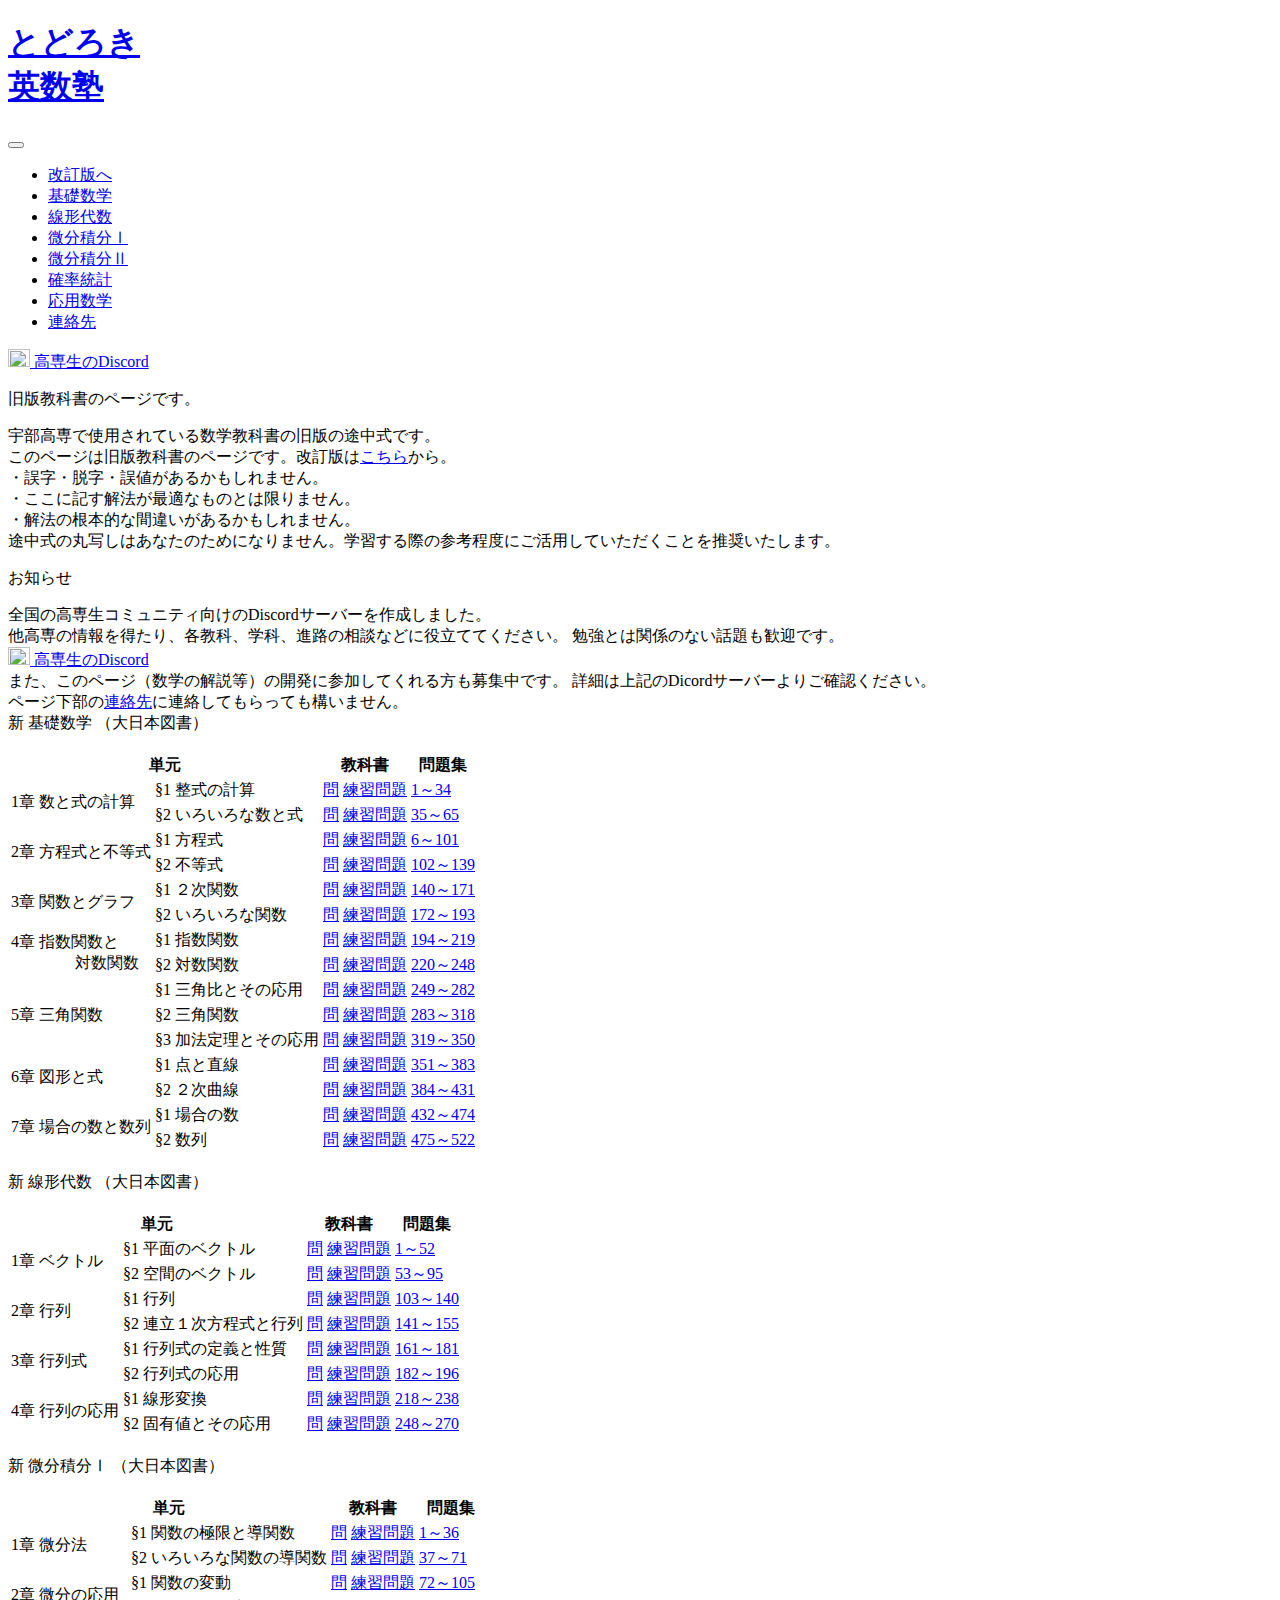
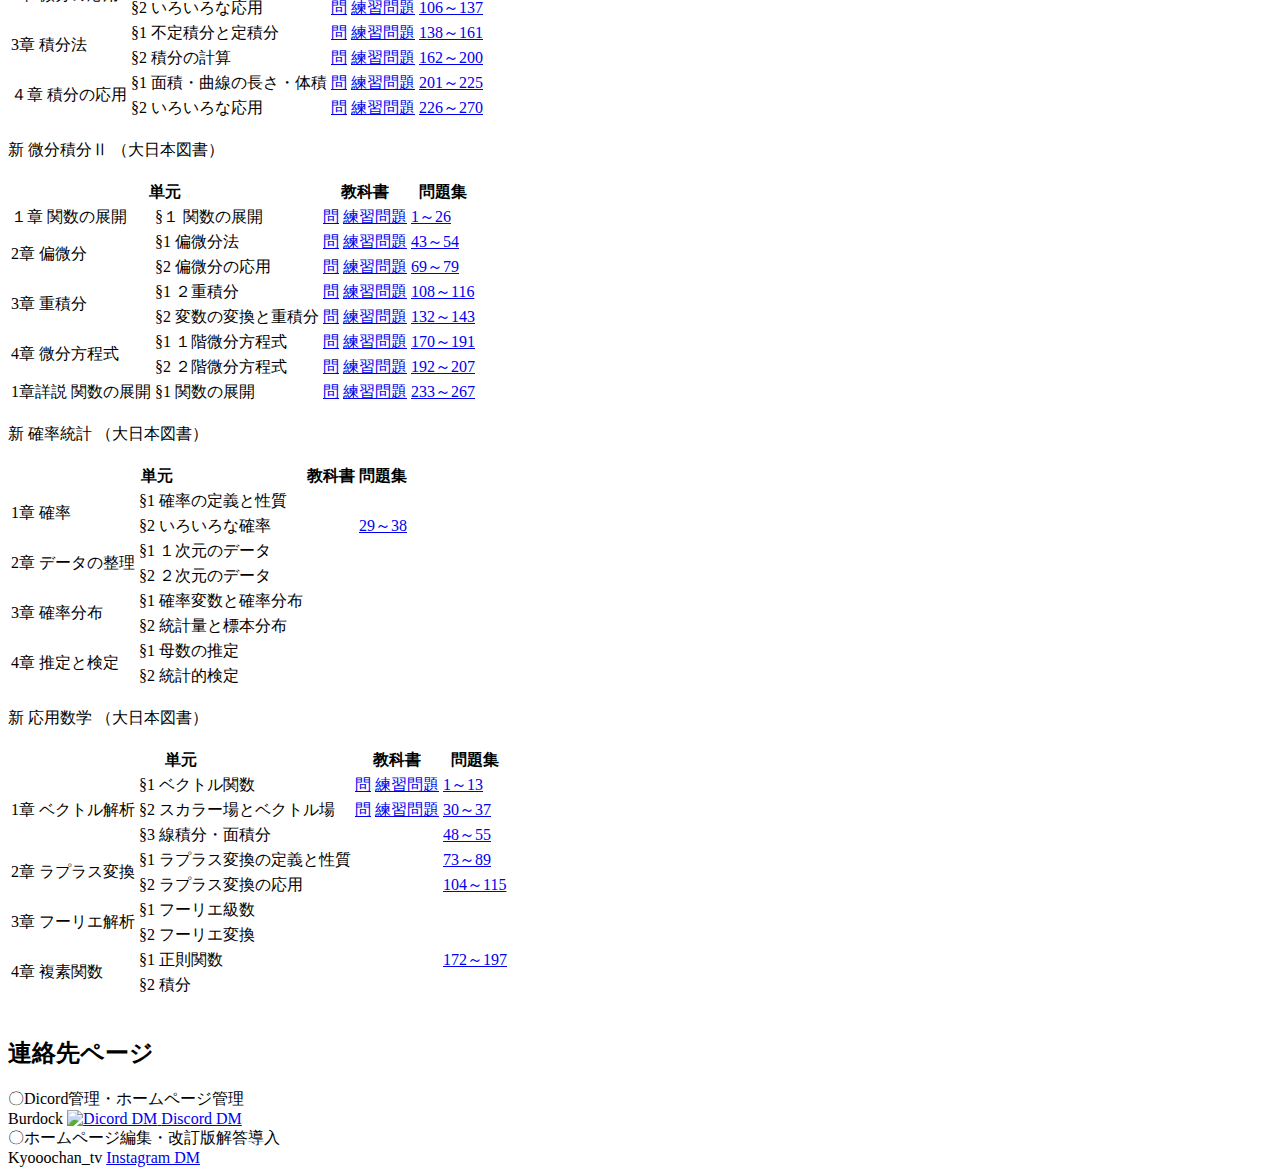
==== index_old.html @ f6ffa743 "firstcommit" ====
<!DOCTYPE html>
<html lang="ja">
<head>
    <meta charset="UTF-8">
    <meta name="viewport" content="width=device-width, initial-scale=1.0">
    <title>とろどき英数塾｜旧版ページ</title>
    <link rel="stylesheet" href="./css/sanitize.css">
    <link rel="stylesheet" href="./css/style.css">
    <link rel="stylesheet" href="./css/style2.css">
</head>
<body id="top" class="u-fixed-bg">
    <div id="wrapper">
        <header class="p-header">
            <div class="l-inner p-header__inner">
                <div class="p-header__logo">
                    <a href="./index_old.html">
                        <h1 class="p-header__ttl">とどろき<br class="display-none">英数塾</h1>
                    </a>
                </div>
                <div class="p-header__menu-wrapper">
                    <button type="button" id="js-hamburger" class="p-header__hamburger c-hamburger" aria-label="メニューを開閉する" aria-controls="global-nav" aria-expanded="false">
                        <span class="c-hamburger__line"></span>
                    </button>
                    <nav id="global-nav" class="p-header__menu">
                        <ul class="p-header__menu-list">
                            <li class="p-header__menu-item u-bold"><a href="./index.html" lang="ja">改訂版へ</a></li>
                            <li class="p-header__menu-item"><a href="#basic" lang="ja">基礎数学</a></li>
                            <li class="p-header__menu-item"><a href="#linear" lang="ja">線形代数</a></li>
                            <li class="p-header__menu-item"><a href="#integ1" lang="ja">微分積分Ⅰ</a></li>
                            <li class="p-header__menu-item"><a href="#integ2" lang="ja">微分積分Ⅱ</a></li>
                            <li class="p-header__menu-item"><a href="#probab" lang="ja">確率統計</a></li>
                            <li class="p-header__menu-item"><a href="#applied" lang="ja">応用数学</a></li>
                            <li class="p-header__menu-item u-bold"><a href="#contact">連絡先</a></li>
                        </ul>
                    </nav>
                </div>
                <div class="p-header__sns">
                    <a href="https://discord.com/invite/dCeU9BKnT7" target="_blank" rel="noopener noreferrer">
                        <img class="discord-icon" src="./img/discord.png" alt="" width="22" height="18">
                        <span class="p-header__twitter">高専生のDiscord</span>
                    </a>
                </div>
            </div>
        </header>
        <main class="l-top-main">
            <div class="header-white"></div>  
            <div class="intro-container">
                <div class="intro">
                    <p class="u-bold u-center">旧版教科書のページです。</p>
                    宇部高専で使用されている数学教科書の旧版の途中式です。<br>
                    <span class="u-bold u-red">このページは旧版教科書のページです。</span>改訂版は<a href="./index.html">こちら</a>から。<br>
                    ・誤字・脱字・誤値があるかもしれません。<br>
                    ・ここに記す解法が最適なものとは限りません。<br>
                    ・解法の根本的な間違いがあるかもしれません。<br>
                    <span class="u-red">途中式の丸写しはあなたのためになりません。学習する際の参考程度にご活用していただくことを推奨いたします。</span><br>
                    <p class="u-bold u-center">お知らせ</p>
                    全国の高専生コミュニティ向けのDiscordサーバーを作成しました。<br>
                    他高専の情報を得たり、各教科、学科、進路の相談などに役立ててください。
                    勉強とは関係のない話題も歓迎です。
                    <div class="discord-information">
                        <a href="https://discord.com/invite/dCeU9BKnT7" target="_blank" rel="noopener noreferrer">
                            <img class="discord-icon" src="./img/discord.png"  width="22" height="18">
                            <span class="discord">高専生のDiscord</span>
                        </a>
                    </div>
                    また、このページ（数学の解説等）の開発に参加してくれる方も募集中です。
                    詳細は上記のDicordサーバーよりご確認ください。<br>
                    ページ下部の<a href="#contact">連絡先</a>に連絡してもらっても構いません。
                </div>
            </div>
  
          <!-- /*----------------- 基礎数学 -----------------*/ -->
            <section class="l-section" id="basic">
                <div class="content">
                    <div class="title">
                        新 基礎数学 （大日本図書）
                    </div>
                    <br>
                        <div class="table-container">
                            <table>
                                <tr>
                                    <th class="cols" colspan="2">単元</th>
                                    <th class="cols" colspan="2">教科書</th>
                                    <th class="cols" colspan="1">問題集</th>
                                </tr>
                                <tr>
                                    <td class="chapter" rowspan="2">1章 数と式の計算</td>
                                    <td class="section">§1 整式の計算</td>
                                    <td class="link question"><a href="./old_math_pdf_file/basic_mathematics/Chapter1/第1章§1整式の計算＿問.pdf" target="_blank">問</a></td>
                                    <td class="link practice"><a href="./old_math_pdf_file/basic_mathematics/Chapter1/第1章§1整式の計算＿練習問題.pdf" target="_blank">練習問題</a></td>
                                    <td class="link workbook"><a href="./old_math_pdf_file/basic_mathematics/Chapter1/第1章§1整式の計算＿1～34.pdf" target="_blank">1～34</a></td>
                                </tr>
                                <tr>
                                    <td>§2  いろいろな数と式</td>
                                    <td class="link"><a href="./old_math_pdf_file/basic_mathematics/Chapter1/第1章§2いろいろな数と式＿問.pdf" target="_blank">問</a></td>
                                    <td class="link"><a href="./old_math_pdf_file/basic_mathematics/Chapter1/第1章§2いろいろな数と式＿練習問題.pdf" target="_blank">練習問題</a></td>
                                    <td class="link"><a href="./old_math_pdf_file/basic_mathematics/Chapter1/第1章§2いろいろな数と式＿35～65.pdf" target="_blank">35～65</a></td>
                                </tr>
                                <tr>
                                    <td rowspan="2">2章  方程式と不等式</td>
                                    <td>§1  方程式</td>
                                    <td class="link"><a href="./old_math_pdf_file/basic_mathematics/Chapter2/第2章§1方程式＿問.pdf" target="_blank">問</a></td>
                                    <td class="link"><a href="./old_math_pdf_file/basic_mathematics/Chapter2/第2章§1方程式＿練習問題.pdf" target="_blank">練習問題</a></td>
                                    <td class="link"><a href="./old_math_pdf_file/basic_mathematics/Chapter2/第2章§1方程式＿66～101.pdf" target="_blank">6～101</a></td>
                                </tr>
                                <tr>
                                    <td>§2  不等式</td>
                                    <td class="link"><a href="./old_math_pdf_file/basic_mathematics/Chapter2/第2章§2不等式＿問.pdf" target="_blank">問</a></td>
                                    <td class="link"><a href="./old_math_pdf_file/basic_mathematics/Chapter2/第2章§2不等式＿練習問題.pdf" target="_blank">練習問題</a></td>
                                    <td class="link"><a href="./old_math_pdf_file/basic_mathematics/Chapter2/第2章§2不等式＿102～139.pdf" target="_blank">102～139</a></td>
                                </tr>
                                <tr>
                                    <td rowspan="2">3章  関数とグラフ</td>
                                    <td>§1  ２次関数</td>
                                    <td class="link"><a href="./old_math_pdf_file/basic_mathematics/Chapter3/第3章§1 2次関数＿問.pdf" target="_blank">問</a></td>
                                    <td class="link"><a href="./old_math_pdf_file/basic_mathematics/Chapter3/第3章§1 2次関数＿練習問題.pdf" target="_blank">練習問題</a></td>
                                    <td class="link"><a href="./old_math_pdf_file/basic_mathematics/Chapter3/第3章§1 2次関数＿140～171.pdf" target="_blank">140～171</a></td>
                                </tr>
                                <tr>
                                    <td>§2  いろいろな関数</td>
                                    <td class="link"><a href="./old_math_pdf_file/basic_mathematics/Chapter3/第3章§2いろいろな関数＿問.pdf" target="_blank">問</a></td>
                                    <td class="link"><a href="./old_math_pdf_file/basic_mathematics/Chapter3/第3章§2いろいろな関数＿練習問題.pdf" target="_blank">練習問題</a></td>
                                    <td class="link"><a href="./old_math_pdf_file/basic_mathematics/Chapter3/第3章§2いろいろな関数＿172～193.pdf" target="_blank">172～193</a></td>
                                </tr>
                                <tr>
                                    <td rowspan="2">4章  指数関数と<br class="display-none"><span class="display-none">　　　　</span>対数関数</td>
                                    <td>§1  指数関数</td>
                                    <td class="link"><a href="./old_math_pdf_file/basic_mathematics/Chapter4/第4章§1指数関数＿問.pdf" target="_blank">問</a></td>
                                    <td class="link"><a href="./old_math_pdf_file/basic_mathematics/Chapter4/第4章§1指数関数＿練習問題.pdf" target="_blank">練習問題</a></td>
                                    <td class="link"><a href="./old_math_pdf_file/basic_mathematics/Chapter4/第4章§1指数関数＿194～219.pdf" target="_blank">194～219</a></td>
                                </tr>
                                <tr>
                                    <td>§2  対数関数</td>
                                    <td class="link"><a href="./old_math_pdf_file/basic_mathematics/Chapter4/第4章§2対数関数＿問.pdf" target="_blank">問</a></td>
                                    <td class="link"><a href="./old_math_pdf_file/basic_mathematics/Chapter4/第4章§2対数関数＿練習問題.pdf" target="_blank">練習問題</a></td>
                                    <td class="link"><a href="./old_math_pdf_file/basic_mathematics/Chapter4/第4章§2対数関数＿220～248.pdf" target="_blank">220～248</a></td>
                                </tr>
                                <tr>
                                    <td rowspan="3">5章  三角関数</td>
                                    <td>§1  三角比とその応用</td>
                                    <td class="link"><a href="./old_math_pdf_file/basic_mathematics/Chapter5/第5章§1三角比とその応用＿問.pdf" target="_blank">問</a></td>
                                    <td class="link"><a href="./old_math_pdf_file/basic_mathematics/Chapter5/第5章§1三角比とその応用＿練習問題.pdf" target="_blank">練習問題</a></td>
                                    <td class="link"><a href="./old_math_pdf_file/basic_mathematics/Chapter5/第5章§1三角比とその応用＿249～282.pdf" target="_blank">249～282</a></td>
                                </tr>
                                <tr>
                                    <td>§2  三角関数</td>
                                    <td class="link"><a href="./old_math_pdf_file/basic_mathematics/Chapter5/第5章§2三角関数＿問.pdf" target="_blank">問</a></td>
                                    <td class="link"><a href="./old_math_pdf_file/basic_mathematics/Chapter5/第5章§2三角関数＿練習問題.pdf" target="_blank">練習問題</a></td>
                                    <td class="link"><a href="./old_math_pdf_file/basic_mathematics/Chapter5/第5章§2三角関数＿283～318.pdf" target="_blank">283～318</a></td>
                                </tr>
                                <tr>
                                    <td>§3  加法定理とその応用</td>
                                    <td class="link"><a href="./old_math_pdf_file/basic_mathematics/Chapter5/第5章§3加法定理とその応用＿問.pdf" target="_blank">問</a></td>
                                    <td class="link"><a href="./old_math_pdf_file/basic_mathematics/Chapter5/第5章§3加法定理とその応用＿練習問題.pdf" target="_blank">練習問題</a></td>
                                    <td class="link"><a href="./old_math_pdf_file/basic_mathematics/Chapter5/第5章§3加法定理とその応用＿319～350.pdf" target="_blank">319～350</a></td>
                                </tr>
                                <tr>
                                    <td rowspan="2">6章  図形と式</td>
                                    <td>§1  点と直線</td>
                                    <td class="link"><a href="./old_math_pdf_file/basic_mathematics/Chapter6/第6章§1点と直線＿問.pdf" target="_blank">問</a></td>
                                    <td class="link"><a href="./old_math_pdf_file/basic_mathematics/Chapter6/第6章§1点と直線＿練習問題.pdf" target="_blank">練習問題</a></td>
                                    <td class="link"><a href="./old_math_pdf_file/basic_mathematics/Chapter6/第6章§1点と直線＿351～383.pdf" target="_blank">351～383</a></td>
                                </tr>
                                <tr>
                                    <td>§2  ２次曲線</td>
                                    <td class="link"><a href="./old_math_pdf_file/basic_mathematics/Chapter6/第6章§2 2次曲線＿問.pdf" target="_blank">問</a></td>
                                    <td class="link"><a href="./old_math_pdf_file/basic_mathematics/Chapter6/第6章§2 2次曲線＿練習問題.pdf" target="_blank">練習問題</a></td>
                                    <td class="link"><a href="./old_math_pdf_file/basic_mathematics/Chapter6/第6章§2 2次曲線＿384～431.pdf" target="_blank">384～431</a></td>
                                </tr>
                                <tr>
                                    <td rowspan="2">7章  場合の数と数列</td>
                                    <td>§1  場合の数</td>
                                    <td class="link"><a href="./old_math_pdf_file/basic_mathematics/Chapter7/第7章§1場合の数＿問.pdf" target="_blank">問</a></td>
                                    <td class="link"><a href="./old_math_pdf_file/basic_mathematics/Chapter7/第7章§1場合の数＿練習問題.pdf" target="_blank">練習問題</a></td>
                                    <td class="link"><a href="./old_math_pdf_file/basic_mathematics/Chapter7/第7章§1場合の数＿432～474.pdf" target="_blank">432～474</a></td>
                                </tr>
                                <tr>
                                    <td>§2  数列</td>
                                    <td class="link"><a href="./old_math_pdf_file/basic_mathematics/Chapter7/第7章§2数列＿問.pdf" target="_blank">問</a></td>
                                    <td class="link"><a href="./old_math_pdf_file/basic_mathematics/Chapter7/第7章§2数列＿練習問題.pdf" target="_blank">練習問題</a></td>
                                    <td class="link"><a href="./old_math_pdf_file/basic_mathematics/Chapter7/第7章§2数列＿475～522.pdf" target="_blank">475～522</a></td>
                                </tr>
                            </table>
                        </div>
                    <br>
                </div>
            </section>
  
            <!-- /*----------------- 線形代数 -----------------*/ -->
            <section class="l-section" id="linear">
                <div class="content">
                    <div class="title">
                        新 線形代数 （大日本図書）
                    </div>
                    <br>
                        <div class="table-container">
                            <table>
                                <tr>
                                    <th class="cols" colspan="2">単元</th>
                                    <th class="cols" colspan="2">教科書</th>
                                    <th class="cols" colspan="1">問題集</th>
                                </tr>
                                <tr>
                                    <td class="chapter" rowspan="2">1章  ベクトル</td>
                                    <td class="section">§1  平面のベクトル</td>
                                    <td class="link question"><a href="./old_math_pdf_file/linear_algebra/Chapter1/第1章§1平面のベクトル＿問.pdf" target="_blank">問</a></td>
                                    <td class="link practice"><a href="./old_math_pdf_file/linear_algebra/Chapter1/第1章§1平面のベクトル＿練習問題.pdf" target="_blank">練習問題</a></td>
                                    <td class="link workbook"><a href="./old_math_pdf_file/linear_algebra/Chapter1/第1章§1平面のベクトル＿1～52.pdf" target="_blank">1～52</a></td>
                                </tr>
                                <tr>
                                    <td>§2  空間のベクトル</td>
                                    <td class="link"><a href="./old_math_pdf_file/linear_algebra/Chapter1/第1章§2空間のベクトル＿問.pdf" target="_blank">問</a></td>
                                    <td class="link"><a href="./old_math_pdf_file/linear_algebra/Chapter1/第1章§2空間のベクトル＿練習問題.pdf" target="_blank">練習問題</a></td>
                                    <td class="link"><a href="./old_math_pdf_file/linear_algebra/Chapter1/第1章§2空間のベクトル＿53～95.pdf" target="_blank">53～95</a></td>
                                </tr>
                                <tr>
                                    <td rowspan="2">2章  行列</td>
                                    <td>§1  行列</td>
                                    <td class="link"><a href="./old_math_pdf_file/linear_algebra/Chapter2/第2章§1行列＿問.pdf" target="_blank">問</a></td>
                                    <td class="link"><a href="./old_math_pdf_file/linear_algebra/Chapter2/第2章§1行列＿練習問題.pdf" target="_blank">練習問題</a></td>
                                    <td class="link"><a href="./old_math_pdf_file/linear_algebra/Chapter2/第2章§1行列＿103～140.pdf" target="_blank">103～140</a></td>
                                </tr>
                                <tr>
                                    <td>§2  連立１次方程式と行列</td>
                                    <td class="link"><a href="./old_math_pdf_file/linear_algebra/Chapter2/第2章§2連立1次方程式と行列＿問.pdf" target="_blank">問</a></td>
                                    <td class="link"><a href="./old_math_pdf_file/linear_algebra/Chapter2/第2章§2連立1次方程式と行列＿練習問題.pdf" target="_blank">練習問題</a></td>
                                    <td class="link"><a href="./old_math_pdf_file/linear_algebra/Chapter2/第2章§2連立1次方程式と行列＿141～155.pdf" target="_blank">141～155</a></td>
                                </tr>
                                <tr>
                                    <td rowspan="2">3章  行列式</td>
                                    <td>§1  行列式の定義と性質</td>
                                    <td class="link"><a href="./old_math_pdf_file/linear_algebra/Chapter3/第3章§1行列式の定義と性質＿問.pdf" target="_blank">問</a></td>
                                    <td class="link"><a href="./old_math_pdf_file/linear_algebra/Chapter3/第3章§1行列式の定義と性質＿練習問題.pdf" target="_blank">練習問題</a></td>
                                    <td class="link"><a href="./old_math_pdf_file/linear_algebra/Chapter3/第3章§1行列式の定義と性質＿161～181.pdf" target="_blank">161～181</a></td>
                                </tr>
                                <tr>
                                    <td>§2  行列式の応用</td>
                                    <td class="link"><a href="./old_math_pdf_file/linear_algebra/Chapter3/第3章§2行列式の応用＿問.pdf" target="_blank">問</a></td>
                                    <td class="link"><a href="./old_math_pdf_file/linear_algebra/Chapter3/第3章§2行列式の応用＿練習問題.pdf" target="_blank">練習問題</a></td>
                                    <td class="link"><a href="./old_math_pdf_file/linear_algebra/Chapter3/第3章§2行列式の応用＿182～196.pdf" target="_blank">182～196</a></td>
                                </tr>
                                <tr>
                                    <td rowspan="2">4章  行列の応用</td>
                                    <td>§1  線形変換</td>
                                    <td class="link"><a href="./old_math_pdf_file/linear_algebra/Chapter4/第4章§1線形変換＿問.pdf" target="_blank">問</a></td>
                                    <td class="link"><a href="./old_math_pdf_file/linear_algebra/Chapter4/第4章§1線形変換＿練習問題.pdf" target="_blank">練習問題</a></td>
                                    <td class="link"><a href="./old_math_pdf_file/linear_algebra/Chapter4/第4章§1線形変換＿218～238.pdf" target="_blank">218～238</a></td>
                                </tr>
                                <tr>
                                    <td>§2  固有値とその応用</td>
                                    <td class="link"><a href="./old_math_pdf_file/linear_algebra/Chapter4/第4章§2固有値とその応用＿問.pdf" target="_blank">問</a></td>
                                    <td class="link"><a href="./old_math_pdf_file/linear_algebra/Chapter4/第4章§2固有値とその応用＿練習問題.pdf" target="_blank">練習問題</a></td>
                                    <td class="link"><a href="./old_math_pdf_file/linear_algebra/Chapter4/第4章§2固有値とその応用＿248～270.pdf" target="_blank">248～270</a></td>
                                </tr>
                            </table>
                        </div>
                    <br>
                </div>
            </section>
    
            <!-- /*----------------- 微分積分１ -----------------*/ -->
            <section class="l-section" id="integ1">
                <div class="content">
                    <div class="title">
                        新 微分積分Ⅰ （大日本図書）
                    </div>
                    <br>
                        <div class="table-container">
                            <table>
                                <tr>
                                    <th class="cols" colspan="2">単元</th>
                                    <th class="cols" colspan="2">教科書</th>
                                    <th class="cols" colspan="1">問題集</th>
                                </tr>
                                <tr>
                                    <td class="chapter" rowspan="2">1章  微分法</td>
                                    <td class="section">§1  関数の極限と導関数</td>
                                    <td class="link question"><a href="./old_math_pdf_file/diff_and_inte1/Chapter1/第1章§1関数の極限と導関数＿問.pdf" target="_blank">問</a></td>
                                    <td class="link practice"><a href="./old_math_pdf_file/diff_and_inte1/Chapter1/第1章§1関数の極限と導関数＿練習問題.pdf" target="_blank">練習問題</a></td>
                                    <td class="link workbook"><a href="./old_math_pdf_file/diff_and_inte1/Chapter1/第1章§1関数の極限と導関数＿1～36.pdf" target="_blank">1～36</a></td>
                                </tr>
                                <tr>
                                    <td>§2  いろいろな関数の導関数</td>
                                    <td class="link"><a href="./old_math_pdf_file/diff_and_inte1/Chapter1/第1章§2いろいろな関数の導関数＿問.pdf" target="_blank">問</a></td>
                                    <td class="link"><a href="./old_math_pdf_file/diff_and_inte1/Chapter1/第1章§2いろいろな関数の導関数＿練習問題.pdf" target="_blank">練習問題</a></td>
                                    <td class="link"><a href="./old_math_pdf_file/diff_and_inte1/Chapter1/第1章§2いろいろな関数の導関数＿37～71.pdf" target="_blank">37～71</a></td>
                                </tr>
                                <tr>
                                    <td rowspan="2">2章  微分の応用</td>
                                    <td>§1  関数の変動</td>
                                    <td class="link"><a href="./old_math_pdf_file/diff_and_inte1/Chapter2/第2章§1関数の変動＿問.pdf" target="_blank">問</a></td>
                                    <td class="link"><a href="./old_math_pdf_file/diff_and_inte1/Chapter2/第2章§1関数の変動＿練習問題.pdf" target="_blank">練習問題</a></td>
                                    <td class="link"><a href="./old_math_pdf_file/diff_and_inte1/Chapter2/第2章§1関数の変動＿72～105.pdf" target="_blank">72～105</a></td>
                                </tr>
                                <tr>
                                    <td>§2  いろいろな応用</td>
                                    <td class="link"><a href="./old_math_pdf_file/diff_and_inte1/Chapter2/第2章§2いろいろな応用＿問.pdf" target="_blank">問</a></td>
                                    <td class="link"><a href="./old_math_pdf_file/diff_and_inte1/Chapter2/第2章§2いろいろな応用＿練習問題.pdf" target="_blank">練習問題</a></td>
                                    <td class="link"><a href="./old_math_pdf_file/diff_and_inte1/Chapter2/第2章§2いろいろな応用＿106～137.pdf" target="_blank">106～137</a></td>
                                </tr>
                                <tr>
                                    <td rowspan="2">3章  積分法</td>
                                    <td>§1  不定積分と定積分</td>
                                    <td class="link"><a href="./old_math_pdf_file/diff_and_inte1/Chapter3/第3章§1不定積分と定積分＿問.pdf" target="_blank">問</a></td>
                                    <td class="link"><a href="./old_math_pdf_file/diff_and_inte1/Chapter3/第3章§1不定積分と定積分＿練習問題.pdf" target="_blank">練習問題</a></td>
                                    <td class="link"><a href="./old_math_pdf_file/diff_and_inte1/Chapter3/第3章§1不定積分と定積分＿138～161.pdf" target="_blank">138～161</a></td>
                                </tr>
                                <tr>
                                    <td>§2  積分の計算</td>
                                    <td class="link"><a href="./old_math_pdf_file/diff_and_inte1/Chapter3/第3章§2積分の計算＿問.pdf" target="_blank">問</a></td>
                                    <td class="link"><a href="./old_math_pdf_file/diff_and_inte1/Chapter3/第3章§2積分の計算＿練習問題.pdf" target="_blank">練習問題</a></td>
                                    <td class="link"><a href="./old_math_pdf_file/diff_and_inte1/Chapter3/第3章§2積分の計算＿162～200.pdf" target="_blank">162～200</a></td>
                                </tr>
                                <tr>
                                    <td rowspan="2">４章  積分の応用</td>
                                    <td>§1  面積・曲線の長さ・体積</td>
                                    <td class="link"><a href="./old_math_pdf_file/diff_and_inte1/Chapter4/第4章§1面積・曲線の長さ・体積＿問.pdf" target="_blank">問</a></td>
                                    <td class="link"><a href="./old_math_pdf_file/diff_and_inte1/Chapter4/第4章§1面積・曲線の長さ・体積＿練習問題.pdf" target="_blank">練習問題</a></td>
                                    <td class="link"><a href="./old_math_pdf_file/diff_and_inte1/Chapter4/第4章§1面積・曲線の長さ・体積＿201～225.pdf" target="_blank">201～225</a></td>
                                </tr>
                                <tr>
                                    <td>§2  いろいろな応用</td>
                                    <td class="link"><a href="./old_math_pdf_file/diff_and_inte1/Chapter4/第4章§2いろいろな応用＿問.pdf" target="_blank">問</a></td>
                                    <td class="link"><a href="./old_math_pdf_file/diff_and_inte1/Chapter4/第4章§2いろいろな応用＿練習問題.pdf" target="_blank">練習問題</a></td>
                                    <td class="link"><a href="./old_math_pdf_file/diff_and_inte1/Chapter4/第4章§2いろいろな応用＿226～270.pdf" target="_blank">226～270</a></td>
                                </tr>
                            </table>
                        </div>
                    <br>
                </div>
            </section>
    
            <!-- /*----------------- 微分積分２ -----------------*/ -->
            <section class="l-section" id="integ2">
                <div class="content">
                    <div class="title">
                        新 微分積分Ⅱ （大日本図書）
                    </div>
                    <br>
                        <div class="table-container">
                            <table>
                                <tr>
                                    <th class="cols" colspan="2">単元</th>
                                    <th class="cols" colspan="2">教科書</th>
                                    <th class="cols" colspan="1">問題集</th>
                                </tr>
                                <tr>
                                    <td class="chapter" rowspan="1">１章  関数の展開</td>
                                    <td class="section">§１  関数の展開</td>
                                    <td class="link question"><a href="./old_math_pdf_file/diff_and_inte2/Chapter1/第1章§1関数の展開＿問.pdf" target="_blank">問</a></td>
                                    <td class="link practice"><a href="./old_math_pdf_file/diff_and_inte2/Chapter1/第1章§1関数の展開＿練習問題.pdf" target="_blank">練習問題</a></td>
                                    <td class="link workbook"><a href="./old_math_pdf_file/diff_and_inte2/Chapter1/第1章§1関数の展開＿1～26.pdf" target="_blank">1～26</a></td>
                                </tr>
                                <tr>
                                    <td rowspan="2">2章  偏微分</td>
                                    <td>§1  偏微分法</td>
                                    <td class="link"><a href="./old_math_pdf_file/diff_and_inte2/Chapter2/第2章§1偏微分法＿問.pdf" target="_blank">問</a></td>
                                    <td class="link"><a href="./old_math_pdf_file/diff_and_inte2/Chapter2/第2章§1偏微分法＿練習問題.pdf" target="_blank">練習問題</a></td>
                                    <td class="link"><a href="./old_math_pdf_file/diff_and_inte2/Chapter2/第2章§1偏微分法＿43～54.pdf" target="_blank">43～54</a></td>
                                </tr>
                                <tr>
                                    <td>§2  偏微分の応用</td>
                                    <td class="link"><a href="./old_math_pdf_file/diff_and_inte2/Chapter2/第2章§2偏微分の応用＿問.pdf" target="_blank">問</a></td>
                                    <td class="link"><a href="./old_math_pdf_file/diff_and_inte2/Chapter2/第2章§2偏微分の応用＿練習問題.pdf" target="_blank">練習問題</a></td>
                                    <td class="link"><a href="./old_math_pdf_file/diff_and_inte2/Chapter2/第2章§2偏微分の応用＿69～79.pdf" target="_blank">69～79</a></td>
                                </tr>
                                <tr>
                                    <td rowspan="2">3章  重積分</td>
                                    <td>§1  ２重積分</td>
                                    <td class="link"><a href="./old_math_pdf_file/diff_and_inte2/Chapter3/第3章§1 2重積分＿問.pdf" target="_blank">問</a></td>
                                    <td class="link"><a href="./old_math_pdf_file/diff_and_inte2/Chapter3/第3章§1 2重積分＿練習問題.pdf" target="_blank">練習問題</a></td>
                                    <td class="link"><a href="./old_math_pdf_file/diff_and_inte2/Chapter3/第3章§1 2重積分＿108～116.pdf" target="_blank">108～116</a></td>
                                </tr>
                                <tr>
                                    <td>§2  変数の変換と重積分</td>
                                    <td class="link"><a href="./old_math_pdf_file/diff_and_inte2/Chapter3/第3章§2変数の返還と重積分＿問.pdf" target="_blank">問</a></td>
                                    <td class="link"><a href="./old_math_pdf_file/diff_and_inte2/Chapter3/第3章§2変数の返還と重積分＿練習問題.pdf" target="_blank">練習問題</a></td>
                                    <td class="link"><a href="./old_math_pdf_file/diff_and_inte2/Chapter3/第3章§2変数の返還と重積分＿練習問題.pdf" target="_blank">132～143</a></td>
                                </tr>
                                <tr>
                                    <td rowspan="2">4章  微分方程式</td>
                                    <td>§1  １階微分方程式</td>
                                    <td class="link"><a href="./old_math_pdf_file/diff_and_inte2/Chapter4/第4章§1 1階微分方程式＿問.pdf" target="_blank">問</a></td>
                                    <td class="link"><a href="./old_math_pdf_file/diff_and_inte2/Chapter4/第4章§1 1階微分方程式＿練習問題.pdf" target="_blank">練習問題</a></td>
                                    <td class="link"><a href="./old_math_pdf_file/diff_and_inte2/Chapter4/第4章§1 1階微分方程式＿170～191.pdf" target="_blank">170～191</a></td>
                                </tr>
                                <tr>
                                    <td>§2  ２階微分方程式</td>
                                    <td class="link"><a href="./old_math_pdf_file/diff_and_inte2/Chapter4/第4章§2 2階微分方程式＿問.pdf" target="_blank">問</a></td>
                                    <td class="link"><a href="./old_math_pdf_file/diff_and_inte2/Chapter4/第4章§2 2階微分方程式＿練習問題.pdf" target="_blank">練習問題</a></td>
                                    <td class="link"><a href="./old_math_pdf_file/diff_and_inte2/Chapter4/第4章§2 2階微分方程式＿192～207.pdf" target="_blank">192～207</a></td>
                                </tr>
                                <tr>
                                    <td rowspan="1"><span class="font-down">1章詳説  関数の展開</span></td>
                                    <td>§1  関数の展開</td>
                                    <td class="link"><a href="./old_math_pdf_file/diff_and_inte2/Chapter5/第1章詳説§1関数の展開＿問.pdf" target="_blank">問</a></td>
                                    <td class="link"><a href="./old_math_pdf_file/diff_and_inte2/Chapter5/第1章詳説§1関数の展開＿練習問題.pdf" target="_blank">練習問題</a></td>
                                    <td class="link"><a href="./old_math_pdf_file/diff_and_inte2/Chapter5/第1章詳説§1関数の展開＿233～267.pdf" target="_blank">233～267</a></td>
                                </tr>
                            </table>
                        </div>
                    <br>
                </div>
            </section>
    
            <!-- /*----------------- 確率統計 -----------------*/ -->
            <section class="l-section" id="probab">
                <div class="content">
                    <div class="title">
                        新 確率統計 （大日本図書）
                    </div>
                    <br>
                        <div class="table-container">
                            <table>
                                <tr>
                                    <th class="cols" colspan="2">単元</th>
                                    <th class="cols" colspan="2">教科書</th>
                                    <th class="cols" colspan="1">問題集</th>
                                </tr>
                                <tr>
                                    <td class="chapter" rowspan="2">1章  確率</td>
                                    <td class="section">§1  確率の定義と性質</td>
                                    <td class="link question"></td>
                                    <td class="link practice"></td>
                                    <td class="link workbook"></td>
                                </tr>
                                <tr>
                                    <td>§2  いろいろな確率</td>
                                    <td class="link"></td>
                                    <td class="link"></td>
                                    <td class="link"><a href="./old_math_pdf_file/probab/Chapter1/第1章§2いろいろな確率＿29～38.pdf" target="_blank">29～38</a></td>
                                </tr>
                                <tr>
                                    <td rowspan="2">2章  データの整理</td>
                                    <td>§1  １次元のデータ</td>
                                    <td class="link"></td>
                                    <td class="link"></td>
                                    <td class="link"></td>
                                </tr>
                                <tr>
                                    <td>§2  ２次元のデータ</td>
                                    <td class="link"></td>
                                    <td class="link"></td>
                                    <td class="link"></td>
                                </tr>
                                <tr>
                                    <td rowspan="2">3章  確率分布</td>
                                    <td>§1  確率変数と確率分布</td>
                                    <td class="link"></td>
                                    <td class="link"></td>
                                    <td class="link"></td>
                                </tr>
                                <tr>
                                    <td>§2  統計量と標本分布</td>
                                    <td class="link"></td>
                                    <td class="link"></td>
                                    <td class="link"></td>
                                </tr>
                                <tr>
                                    <td rowspan="2">4章  推定と検定</td>
                                    <td>§1  母数の推定</td>
                                    <td class="link"></td>
                                    <td class="link"></td>
                                    <td class="link"></td>
                                </tr>
                                <tr>
                                    <td>§2  統計的検定</td>
                                    <td class="link"></td>
                                    <td class="link"></td>
                                    <td class="link"></td>
                                </tr>
                            </table>
                        </div>
                    <br>
                </div>
            </section>

            <!-- /*----------------- 応用数学 -----------------*/ -->
            <section class="l-section" id="applied">
                <div class="content">
                    <div class="title">
                        新 応用数学 （大日本図書）
                    </div>
                    <br>
                    <div class="table-container">
                        <table>
                            <tr>
                                <th class="cols" colspan="2">単元</th>
                                <th class="cols" colspan="2">教科書</th>
                                <th class="cols" colspan="1">問題集</th>
                            </tr>
                            <tr>
                                <td class="chapter" rowspan="3">1章  ベクトル解析</td>
                                <td class="section">§1  ベクトル関数</td>
                                <td class="link question"><a href="./old_math_pdf_file/applied/Chapter1/第1章§1ベクトル関数＿問.pdf" target="_blank">問</a></td>
                                <td class="link practice"><a href="./old_math_pdf_file/applied/Chapter1/第1章§1ベクトル関数＿練習問題.pdf" target="_blank">練習問題</a></td>
                                <td class="link workbook"><a href="./old_math_pdf_file/applied/Chapter1/第1章§1ベクトル関数＿1～13.pdf" target="_blank">1～13</a></td>
                            </tr>
                            <tr>
                                <td>§2  スカラー場とベクトル場</td>
                                <td class="link"><a href="./old_math_pdf_file/applied/Chapter1/第1章§2スカラー場とベクトル場＿問.pdf" target="_blank">問</a></td>
                                <td class="link"><a href="./old_math_pdf_file/applied/Chapter1/第1章§2スカラー場とベクトル場＿練習問題.pdf" target="_blank">練習問題</a></td>
                                <td class="link"><a href="./old_math_pdf_file/applied/Chapter1/第1章§2スカラー場とベクトル場＿30～37.pdf" target="_blank">30～37</a></td>
                            </tr>
                            <tr>
                                <td>§3  線積分・面積分</td>
                                <td class="link"></td>
                                <td class="link"></td>
                                <td class="link"><a href="./old_math_pdf_file/applied/Chapter1/第1章§3線積分・面積分＿48～55.pdf" target="_blank">48～55</a></td>
                            </tr>
                            <tr>
                                <td rowspan="2">2章  ラプラス変換</td>
                                <td>§1  ラプラス変換の定義と性質</td>
                                <td class="link"></td>
                                <td class="link"></td>
                                <td class="link"><a href="./old_math_pdf_file/applied/Chapter2/第2章§1ラプラス変換の定義と性質＿73～89.pdf" target="_blank">73～89</a></td>
                            </tr>
                            <tr>
                                <td>§2  ラプラス変換の応用</td>
                                <td class="link"></td>
                                <td class="link"></td>
                                <td class="link"><a href="./old_math_pdf_file/applied/Chapter2/第2章§2ラプラス変換の応用＿104～115.pdf" target="_blank">104～115</a></td>
                            </tr>
                            <tr>
                                <td rowspan="2">3章  フーリエ解析</td>
                                <td>§1  フーリエ級数</td>
                                <td class="link"></td>
                                <td class="link"></td>
                                <td class="link"></td>
                            </tr>
                            <tr>
                                <td>§2  フーリエ変換</td>
                                <td class="link"></td>
                                <td class="link"></td>
                                <td class="link"></td>
                            </tr>
                            <tr>
                                <td rowspan="2">4章  複素関数</td>
                                <td>§1  正則関数</td>
                                <td class="link"></td>
                                <td class="link"></td>
                                <td class="link"><a href="./old_math_pdf_file/applied/Chapter4/第4章§1正則関数＿172～197.pdf" target="_blank">172～197</a></td>
                            </tr>
                            <tr>
                                <td>§2  積分</td>
                                <td class="link"></td>
                                <td class="link"></td>
                                <td class="link"></td>
                            </tr>
                        </table>
                    </div>
                    <br>
                </div>
            </section>
            <section class="l-section white-page" id="contact">
                <h2 class="u-center">連絡先ページ</h2>
                <div class="content-center">
                    <div class="contact-content">
                        <div class="person burdock">
                            <div class="name">〇Dicord管理・ホームページ管理</div>
                            <span class="contact-name u-bold">Burdock</span>
                            <a class="contact-url" href="https://discord.com/users/378472931686219776" target="_blank">
                                <img class="discord-icon" src="./img/discord.png"  alt="Dicord DM" width="22" height="18">
                                <span>Discord DM</span>
                            </a>
                        </div>
                        <div class="person kyooochan">
                            <div class="name">〇ホームページ編集・改訂版解答導入</div>
                            <span class="contact-name u-bold">Kyooochan_tv</span>
                            <a class="contact-url" href="https://instagram.com/kyooochan_tv" target="_blank">Instagram DM</a>
                        </div>
                    </div>
                </div>
            </section>
  
    </main>
    
    </div><!-- /#wrapper -->
    <script>
        document.addEventListener("DOMContentLoaded", function () {
            // ボタン要素を取得
            var hamburgerButton = document.getElementById("js-hamburger");
            
            // ボタンがクリックされたときの処理を定義
            hamburgerButton.addEventListener("click", function () {
                // body要素にクラス "is-drawerActive" を追加
                document.body.classList.toggle("is-drawerActive");
            });

            const menu = document.querySelector('.p-header__menu-list');
            const menuItems = menu.querySelectorAll('a');

            menuItems.forEach(function(item) {
                item.addEventListener('click', function() {
                // メニューがクリックされたら、メニューを閉じる
                    document.body.classList.toggle("is-drawerActive");
                });
            });
        });
    </script>
</body>
</html>
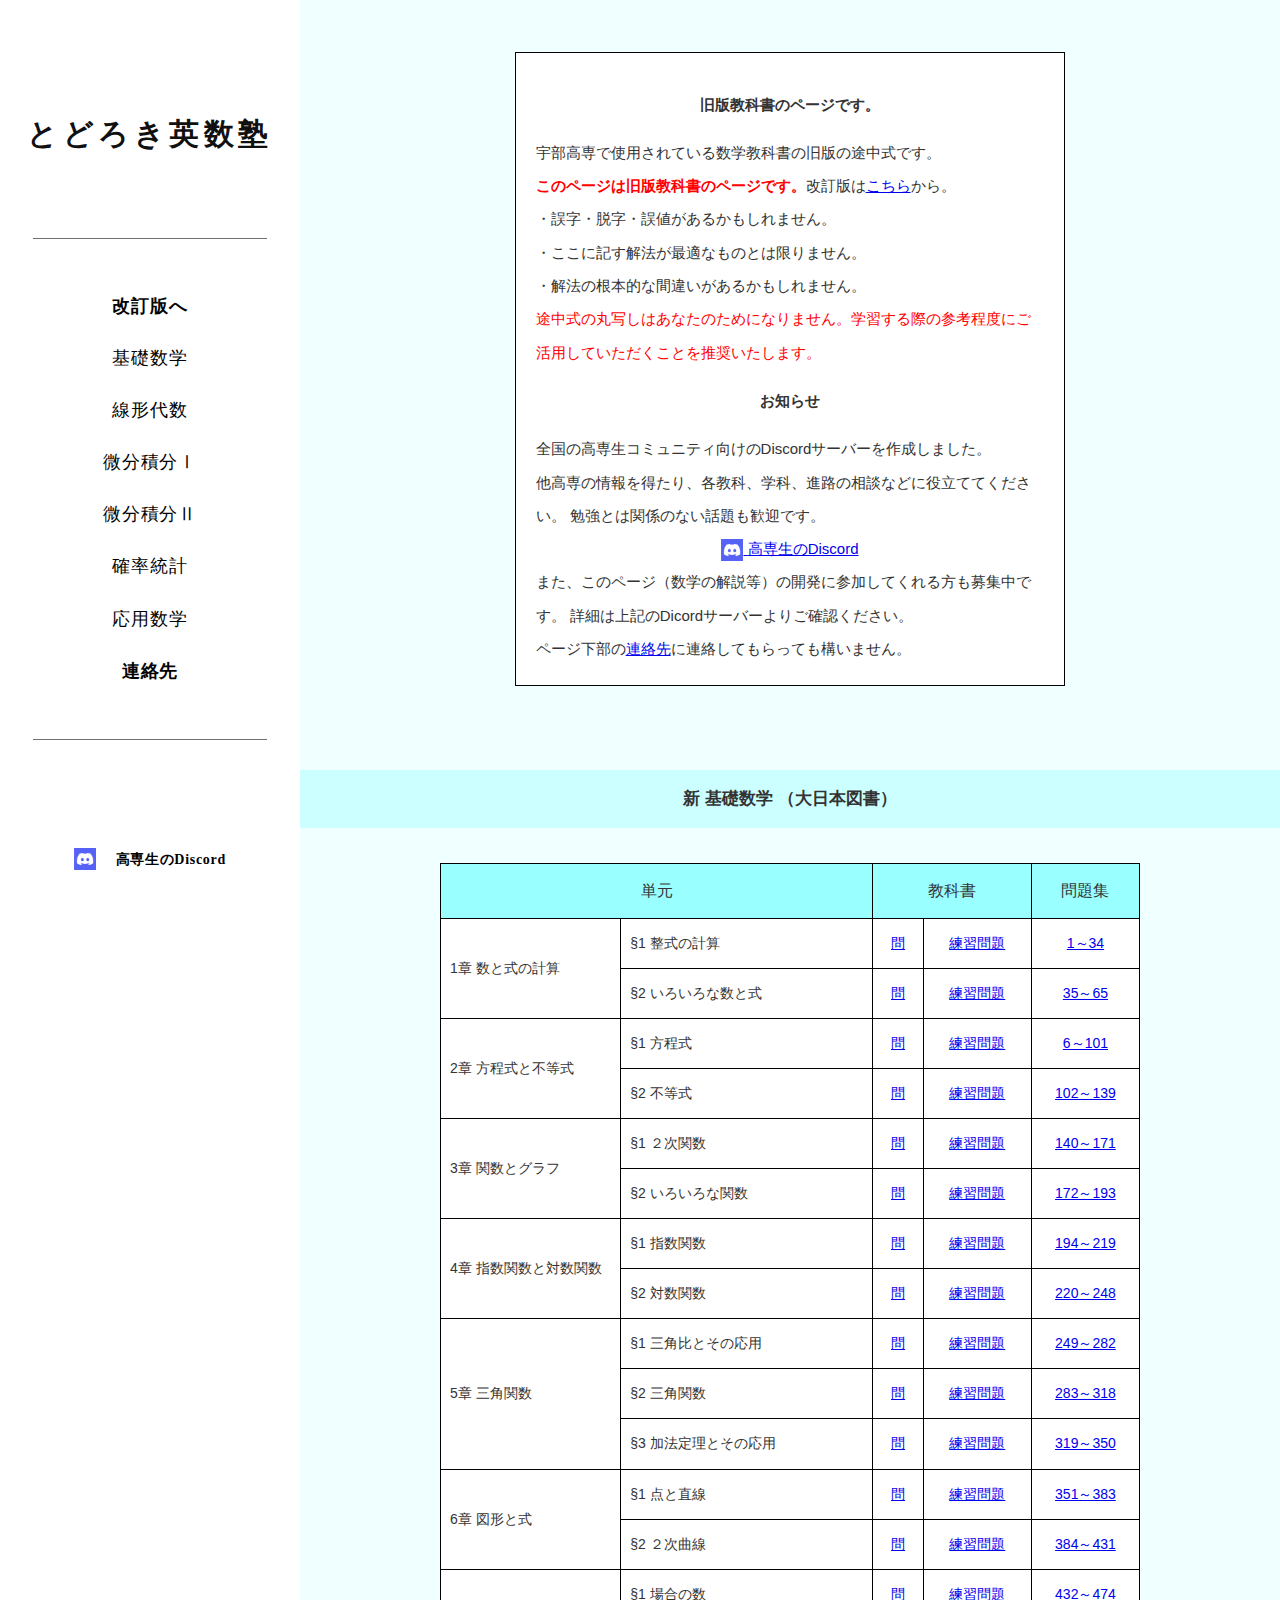
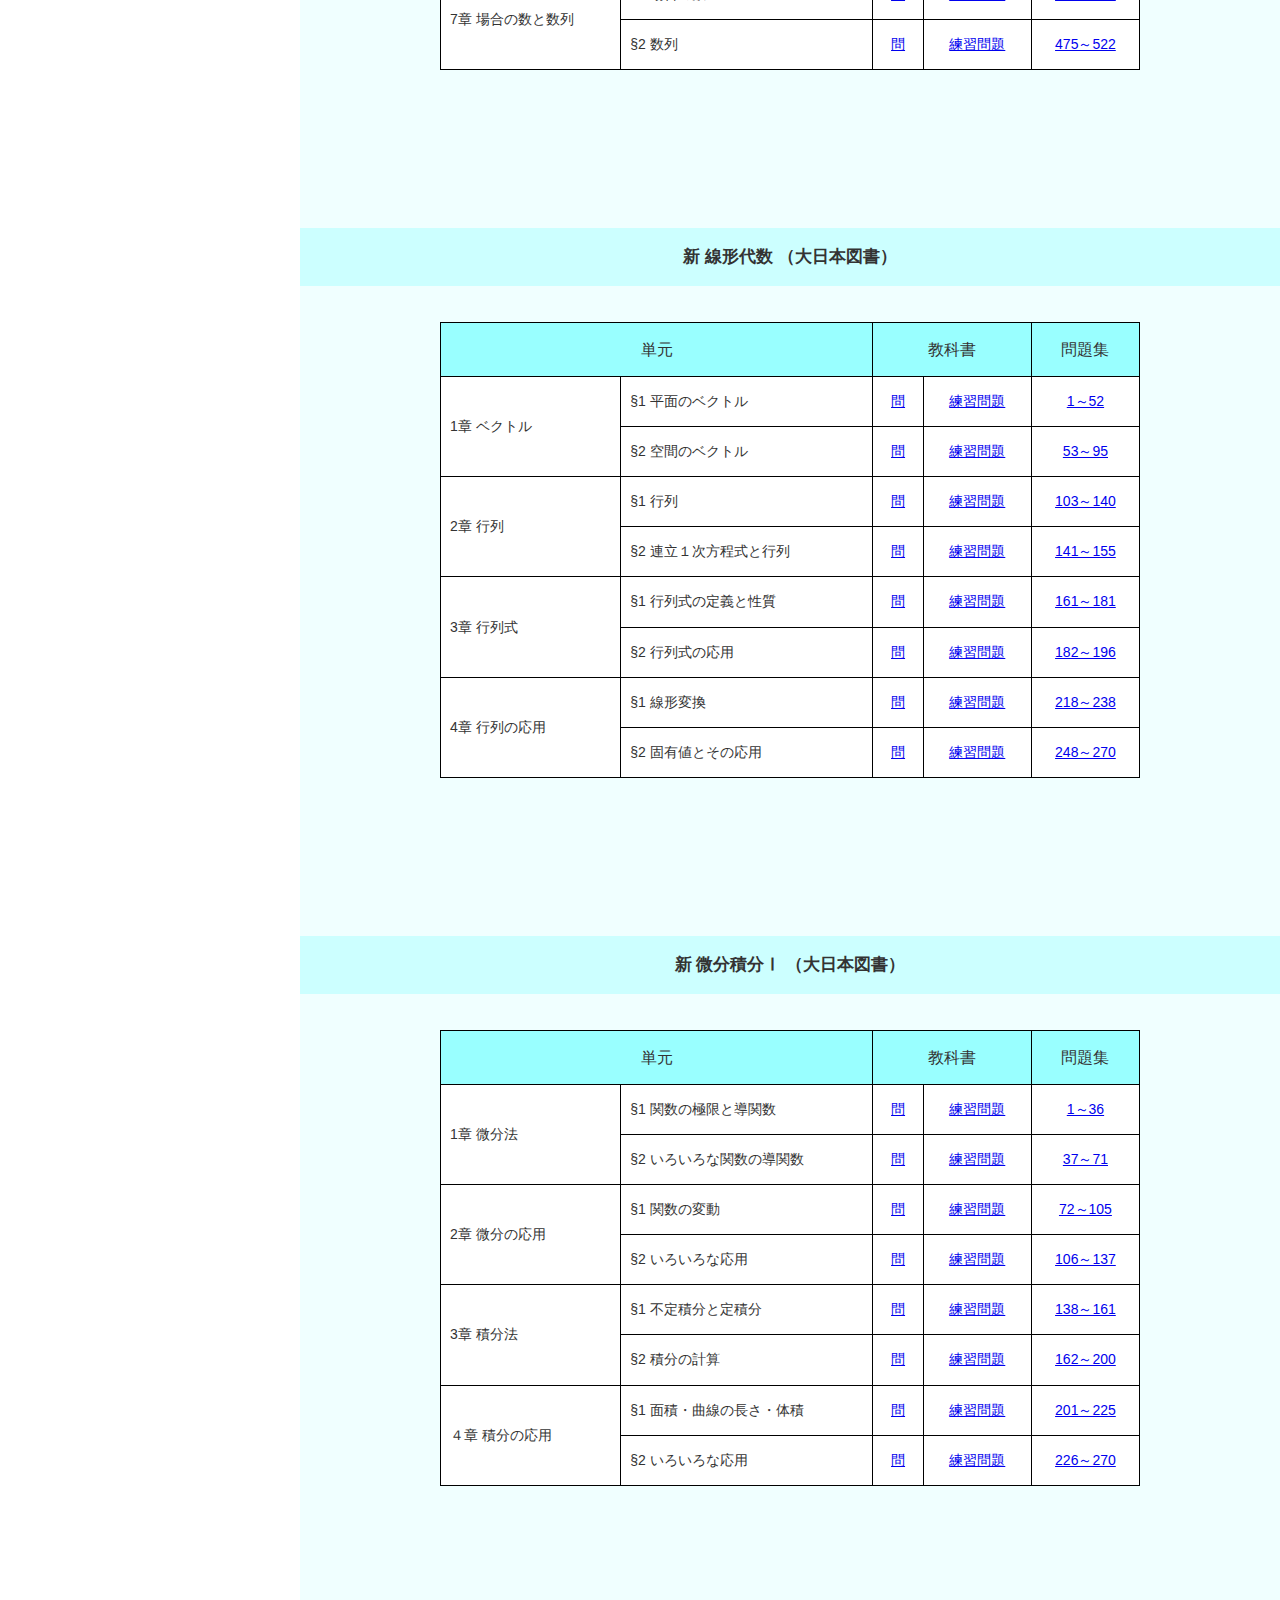
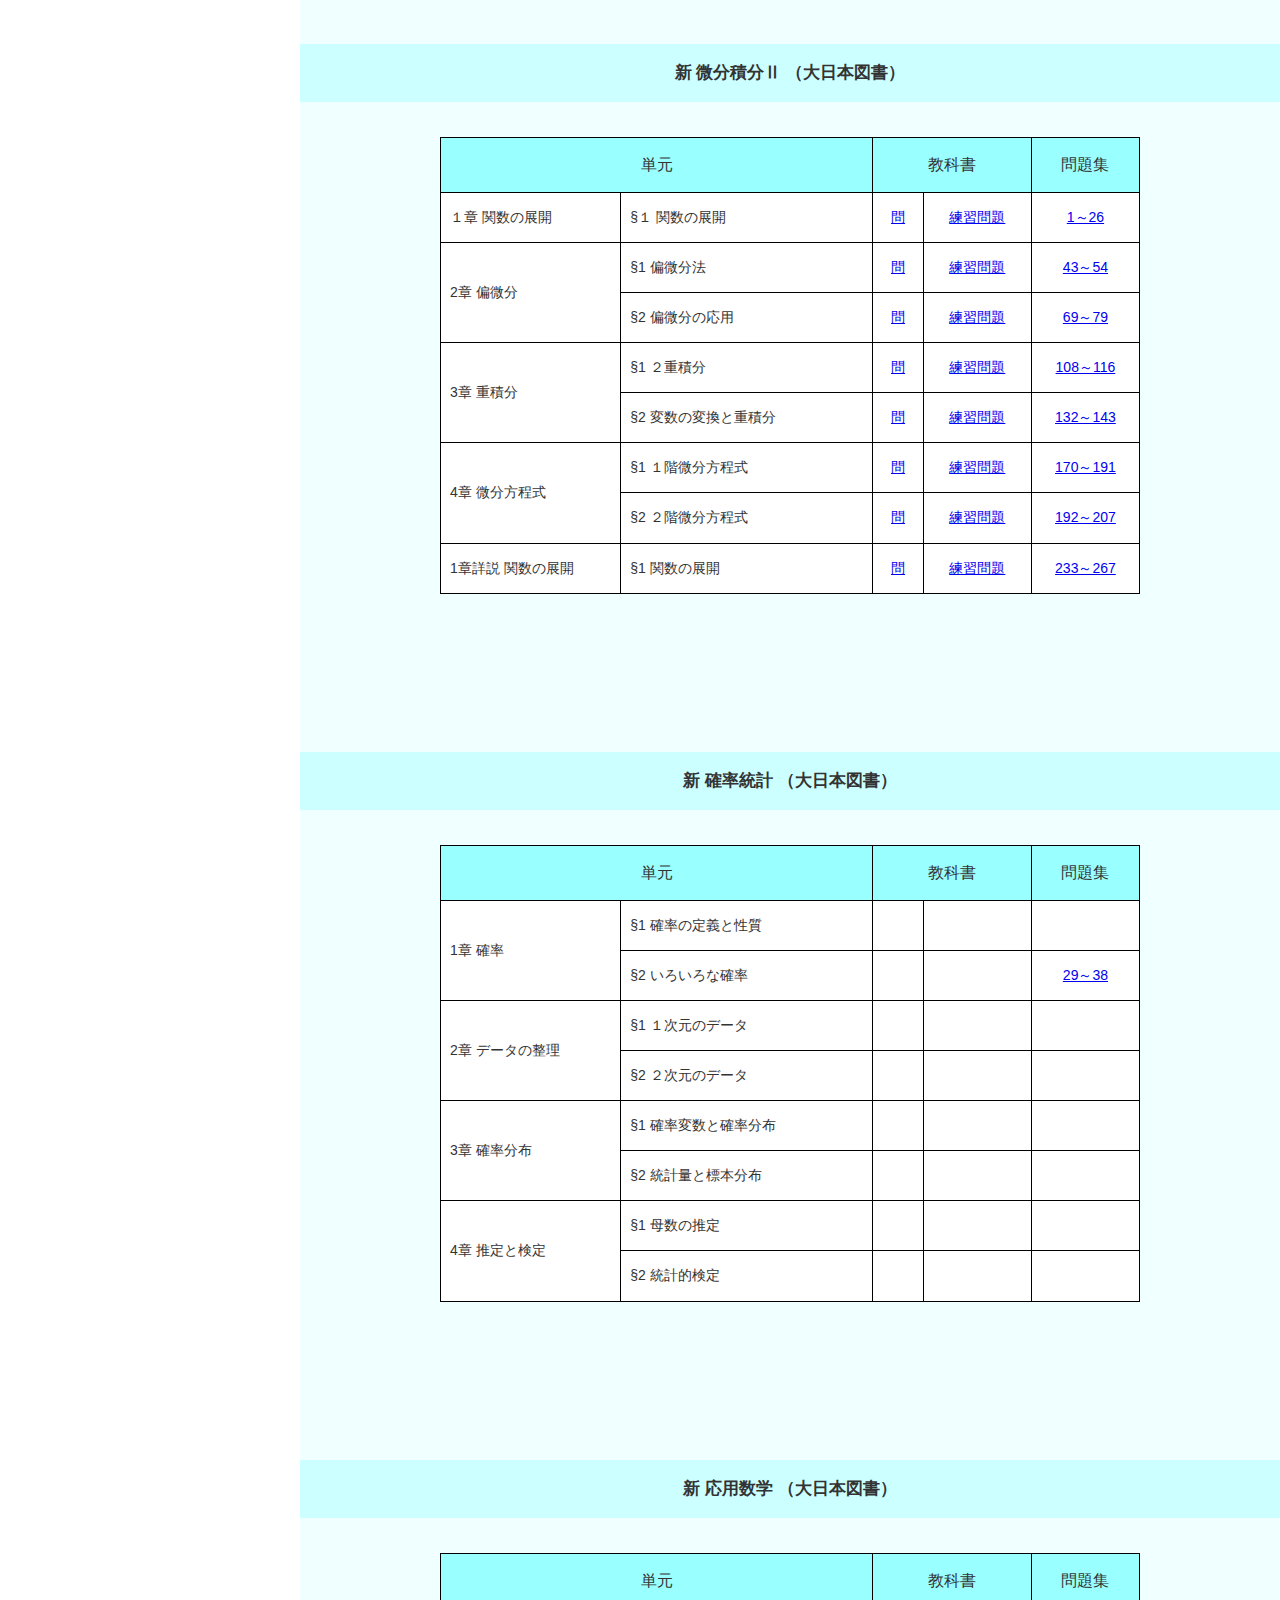
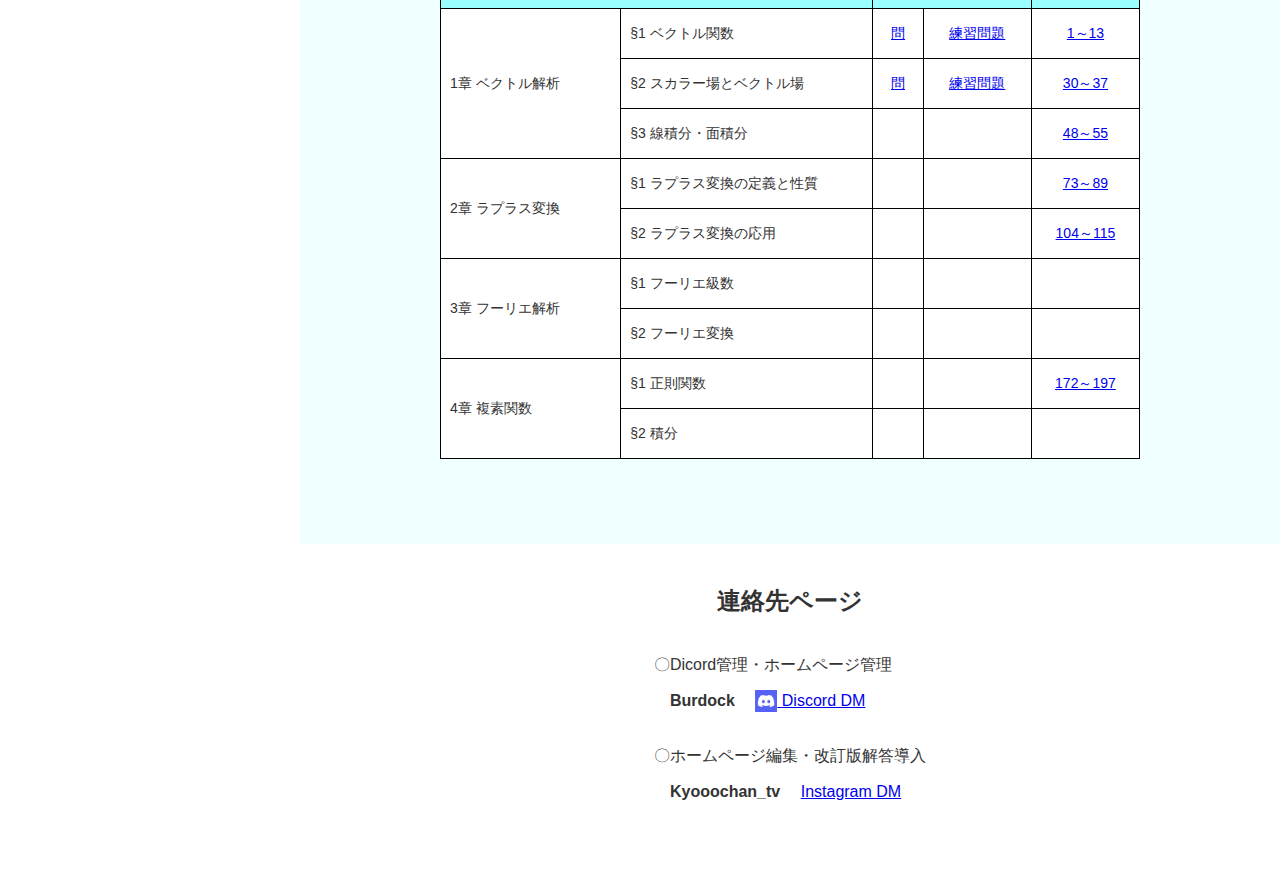
==== commit c958f189: "Update index_old.html" ====
--- a/index_old.html
+++ b/index_old.html
@@ -510,7 +510,7 @@
                             </tr>
                             <tr>
                                 <td rowspan="2">2章  ラプラス変換</td>
-                                <td>§1  ラプラス変換の定義と性質</td>
+                                <td class="padding-r-none">§1  ラプラス変換の定義と性質</td>
                                 <td class="link"></td>
                                 <td class="link"></td>
                                 <td class="link"><a href="./old_math_pdf_file/applied/Chapter2/第2章§1ラプラス変換の定義と性質＿73～89.pdf" target="_blank">73～89</a></td>
@@ -599,4 +599,4 @@
         });
     </script>
 </body>
-</html>+</html>
--- a/css/sanitize.css
+++ b/css/sanitize.css
@@ -0,0 +1,566 @@
+/* Document
+ * ========================================================================== */
+
+/**
+ * Add border box sizing in all browsers (opinionated).
+ */
+
+*,
+::before,
+::after {
+  box-sizing: border-box;
+}
+
+/**
+ * 1. Add text decoration inheritance in all browsers (opinionated).
+ * 2. Add vertical alignment inheritance in all browsers (opinionated).
+ */
+
+::before,
+::after {
+  text-decoration: inherit; /* 1 */
+  vertical-align: inherit; /* 2 */
+}
+
+/**
+ * 1. Use the default cursor in all browsers (opinionated).
+ * 2. Change the line height in all browsers (opinionated).
+ * 3. Use a 4-space tab width in all browsers (opinionated).
+ * 4. Remove the grey highlight on links in iOS (opinionated).
+ * 5. Prevent adjustments of font size after orientation changes in
+ *    IE on Windows Phone and in iOS.
+ * 6. Breaks words to prevent overflow in all browsers (opinionated).
+ */
+
+html {
+  cursor: default; /* 1 */
+  line-height: 1.5; /* 2 */
+  -moz-tab-size: 4; /* 3 */
+  tab-size: 4; /* 3 */
+  -webkit-tap-highlight-color: transparent /* 4 */;
+  -ms-text-size-adjust: 100%; /* 5 */
+  -webkit-text-size-adjust: 100%; /* 5 */
+  word-break: break-word; /* 6 */
+}
+
+/* Sections
+ * ========================================================================== */
+
+/**
+ * Remove the margin in all browsers (opinionated).
+ */
+
+body {
+  margin: 0;
+}
+
+/**
+ * Correct the font size and margin on `h1` elements within `section` and
+ * `article` contexts in Chrome, Edge, Firefox, and Safari.
+ */
+
+h1 {
+  font-size: 2em;
+  margin: 0.67em 0;
+}
+
+/* Grouping content
+ * ========================================================================== */
+
+/**
+ * Remove the margin on nested lists in Chrome, Edge, IE, and Safari.
+ */
+
+dl dl,
+dl ol,
+dl ul,
+ol dl,
+ul dl {
+  margin: 0;
+}
+
+/**
+ * Remove the margin on nested lists in Edge 18- and IE.
+ */
+
+ol ol,
+ol ul,
+ul ol,
+ul ul {
+  margin: 0;
+}
+
+/**
+ * 1. Add the correct sizing in Firefox.
+ * 2. Show the overflow in Edge 18- and IE.
+ */
+
+hr {
+  height: 0; /* 1 */
+  overflow: visible; /* 2 */
+}
+
+/**
+ * Add the correct display in IE.
+ */
+
+main {
+  display: block;
+}
+
+/**
+ * Remove the list style on navigation lists in all browsers (opinionated).
+ */
+
+nav ol,
+nav ul {
+  list-style: none;
+  padding: 0;
+}
+
+/**
+ * 1. Correct the inheritance and scaling of font size in all browsers.
+ * 2. Correct the odd `em` font sizing in all browsers.
+ */
+
+pre {
+  font-family: monospace, monospace; /* 1 */
+  font-size: 1em; /* 2 */
+}
+
+/* Text-level semantics
+ * ========================================================================== */
+
+/**
+ * Remove the gray background on active links in IE 10.
+ */
+
+a {
+  background-color: transparent;
+}
+
+/**
+ * Add the correct text decoration in Edge 18-, IE, and Safari.
+ */
+
+abbr[title] {
+  text-decoration: underline;
+  text-decoration: underline dotted;
+}
+
+/**
+ * Add the correct font weight in Chrome, Edge, and Safari.
+ */
+
+b,
+strong {
+  font-weight: bolder;
+}
+
+/**
+ * 1. Correct the inheritance and scaling of font size in all browsers.
+ * 2. Correct the odd `em` font sizing in all browsers.
+ */
+
+code,
+kbd,
+samp {
+  font-family: monospace, monospace; /* 1 */
+  font-size: 1em; /* 2 */
+}
+
+/**
+ * Add the correct font size in all browsers.
+ */
+
+small {
+  font-size: 80%;
+}
+
+/* Embedded content
+ * ========================================================================== */
+
+/*
+ * Change the alignment on media elements in all browsers (opinionated).
+ */
+
+audio,
+canvas,
+iframe,
+img,
+svg,
+video {
+  vertical-align: middle;
+}
+
+/**
+ * Add the correct display in IE 9-.
+ */
+
+audio,
+video {
+  display: inline-block;
+}
+
+/**
+ * Add the correct display in iOS 4-7.
+ */
+
+audio:not([controls]) {
+  display: none;
+  height: 0;
+}
+
+/**
+ * Remove the border on iframes in all browsers (opinionated).
+ */
+
+iframe {
+  border-style: none;
+}
+
+/**
+ * Remove the border on images within links in IE 10-.
+ */
+
+img {
+  border-style: none;
+}
+
+/**
+ * Change the fill color to match the text color in all browsers (opinionated).
+ */
+
+svg:not([fill]) {
+  fill: currentColor;
+}
+
+/**
+ * Hide the overflow in IE.
+ */
+
+svg:not(:root) {
+  overflow: hidden;
+}
+
+/* Tabular data
+ * ========================================================================== */
+
+/**
+ * Collapse border spacing in all browsers (opinionated).
+ */
+
+table {
+  border-collapse: collapse;
+}
+
+/* Forms
+ * ========================================================================== */
+
+/**
+ * Remove the margin on controls in Safari.
+ */
+
+button,
+input,
+select {
+  margin: 0;
+}
+
+/**
+ * 1. Show the overflow in IE.
+ * 2. Remove the inheritance of text transform in Edge 18-, Firefox, and IE.
+ */
+
+button {
+  overflow: visible; /* 1 */
+  text-transform: none; /* 2 */
+}
+
+/**
+ * Correct the inability to style buttons in iOS and Safari.
+ */
+
+button,
+[type="button"],
+[type="reset"],
+[type="submit"] {
+  -webkit-appearance: button;
+}
+
+/**
+ * 1. Change the inconsistent appearance in all browsers (opinionated).
+ * 2. Correct the padding in Firefox.
+ */
+
+fieldset {
+  border: 1px solid #a0a0a0; /* 1 */
+  padding: 0.35em 0.75em 0.625em; /* 2 */
+}
+
+/**
+ * Show the overflow in Edge 18- and IE.
+ */
+
+input {
+  overflow: visible;
+}
+
+/**
+ * 1. Correct the text wrapping in Edge 18- and IE.
+ * 2. Correct the color inheritance from `fieldset` elements in IE.
+ */
+
+legend {
+  color: inherit; /* 2 */
+  display: table; /* 1 */
+  max-width: 100%; /* 1 */
+  white-space: normal; /* 1 */
+}
+
+/**
+ * 1. Add the correct display in Edge 18- and IE.
+ * 2. Add the correct vertical alignment in Chrome, Edge, and Firefox.
+ */
+
+progress {
+  display: inline-block; /* 1 */
+  vertical-align: baseline; /* 2 */
+}
+
+/**
+ * Remove the inheritance of text transform in Firefox.
+ */
+
+select {
+  text-transform: none;
+}
+
+/**
+ * 1. Remove the margin in Firefox and Safari.
+ * 2. Remove the default vertical scrollbar in IE.
+ * 3. Change the resize direction in all browsers (opinionated).
+ */
+
+textarea {
+  margin: 0; /* 1 */
+  overflow: auto; /* 2 */
+  resize: vertical; /* 3 */
+}
+
+/**
+ * Remove the padding in IE 10-.
+ */
+
+[type="checkbox"],
+[type="radio"] {
+  padding: 0;
+}
+
+/**
+ * 1. Correct the odd appearance in Chrome, Edge, and Safari.
+ * 2. Correct the outline style in Safari.
+ */
+
+[type="search"] {
+  -webkit-appearance: textfield; /* 1 */
+  outline-offset: -2px; /* 2 */
+}
+
+/**
+ * Correct the cursor style of increment and decrement buttons in Safari.
+ */
+
+::-webkit-inner-spin-button,
+::-webkit-outer-spin-button {
+  height: auto;
+}
+
+/**
+ * Correct the text style of placeholders in Chrome, Edge, and Safari.
+ */
+
+::-webkit-input-placeholder {
+  color: inherit;
+  opacity: 0.54;
+}
+
+/**
+ * Remove the inner padding in Chrome, Edge, and Safari on macOS.
+ */
+
+::-webkit-search-decoration {
+  -webkit-appearance: none;
+}
+
+/**
+ * 1. Correct the inability to style upload buttons in iOS and Safari.
+ * 2. Change font properties to `inherit` in Safari.
+ */
+
+::-webkit-file-upload-button {
+  -webkit-appearance: button; /* 1 */
+  font: inherit; /* 2 */
+}
+
+/**
+ * Remove the inner border and padding of focus outlines in Firefox.
+ */
+
+::-moz-focus-inner {
+  border-style: none;
+  padding: 0;
+}
+
+/**
+ * Restore the focus outline styles unset by the previous rule in Firefox.
+ */
+
+:-moz-focusring {
+  outline: 1px dotted ButtonText;
+}
+
+/**
+ * Remove the additional :invalid styles in Firefox.
+ */
+
+:-moz-ui-invalid {
+  box-shadow: none;
+}
+
+/* Interactive
+ * ========================================================================== */
+
+/*
+ * Add the correct display in Edge 18- and IE.
+ */
+
+details {
+  display: block;
+}
+
+/*
+ * Add the correct styles in Edge 18-, IE, and Safari.
+ */
+
+dialog {
+  background-color: white;
+  border: solid;
+  color: black;
+  display: block;
+  height: -moz-fit-content;
+  height: -webkit-fit-content;
+  height: fit-content;
+  left: 0;
+  margin: auto;
+  padding: 1em;
+  position: absolute;
+  right: 0;
+  width: -moz-fit-content;
+  width: -webkit-fit-content;
+  width: fit-content;
+}
+
+dialog:not([open]) {
+  display: none;
+}
+
+/*
+ * Add the correct display in all browsers.
+ */
+
+summary {
+  display: list-item;
+}
+
+/* Scripting
+ * ========================================================================== */
+
+/**
+ * Add the correct display in IE 9-.
+ */
+
+canvas {
+  display: inline-block;
+}
+
+/**
+ * Add the correct display in IE.
+ */
+
+template {
+  display: none;
+}
+
+/* User interaction
+ * ========================================================================== */
+
+/*
+ * 1. Remove the tapping delay in IE 10.
+ * 2. Remove the tapping delay on clickable elements
+      in all browsers (opinionated).
+ */
+
+a,
+area,
+button,
+input,
+label,
+select,
+summary,
+textarea,
+[tabindex] {
+  -ms-touch-action: manipulation; /* 1 */
+  touch-action: manipulation; /* 2 */
+}
+
+/**
+ * Add the correct display in IE 10-.
+ */
+
+[hidden] {
+  display: none;
+}
+
+/* Accessibility
+ * ========================================================================== */
+
+/**
+ * Change the cursor on busy elements in all browsers (opinionated).
+ */
+
+[aria-busy="true"] {
+  cursor: progress;
+}
+
+/*
+ * Change the cursor on control elements in all browsers (opinionated).
+ */
+
+[aria-controls] {
+  cursor: pointer;
+}
+
+/*
+ * Change the cursor on disabled, not-editable, or otherwise
+ * inoperable elements in all browsers (opinionated).
+ */
+
+[aria-disabled="true"],
+[disabled] {
+  cursor: not-allowed;
+}
+
+/*
+ * Change the display on visually hidden accessible elements
+ * in all browsers (opinionated).
+ */
+
+[aria-hidden="false"][hidden] {
+  display: initial;
+}
+
+[aria-hidden="false"][hidden]:not(:focus) {
+  clip: rect(0, 0, 0, 0);
+  position: absolute;
+}
--- a/css/style.css
+++ b/css/style.css
@@ -0,0 +1,741 @@
+@charset "utf-8";
+
+/*=================================================
+ *  CSS Custom Properties
+ *================================================*/
+:root {
+    /* --- 初期値設定 ここから ------------------------ */
+    /*--font-family-base: "Yu Gothic UI", "游ゴシック体", YuGothic, "游ゴシック Medium", "Yu Gothic Medium", "游ゴシック", "Yu Gothic", sans-serif; /* FontFamily（日本語） */
+    /*--font-family-second: "YuMincho", serif; /* FontFamily（日本語） */
+    /*--font-family-en: 'Playfair Display', serif; /* FontFamily（英字） */
+    /*--line-height-base: 2.22; /* 基本のline-height */
+    /*--color-bg: #fff; /* 背景色 */
+    /*--color-accent: #333; /* アクセントカラー */
+    /*--color-font-base: #333; /* 文字色 */
+    /*--color-font-btn: #fff; /* 文字色 */
+    --hight-header: 100px; /* SP表示時のヘッダーの高さ */
+    --padding-inline: 20px; /* SP表示時の左右余白 */
+    --width-max-img: 600px; /* SP表示時の最大画像幅 */
+    /*--l-inner: 1100; /* PC表示時のインナー幅 - 基本 */
+    /*--l-inner-xs: 900; /* PC表示時のインナー幅 - 極小 */
+    /*--l-inner-s: 1000;/* PC表示時のインナー幅 - 小 */
+    /* --- 初期値設定 ここまで ------------------------ */
+
+  /* z-index */
+  --l-layer__modal: 100;
+  --l-layer__drawer: 40;
+  --l-layer__header: 20;
+  --l-layer__floating: 10;
+  --l-layer__default: 1;
+}
+
+/* PC */
+@media screen and (min-width: 768px) {
+  :root {
+    --width-header: 300; /* PC表示時のヘッダーの高さ */
+    --padding-inline: 25px; /* PC表示時の左右余白 */
+    --width-max-img: 100%; /* PC表示時の最大画像幅 */
+  }
+}
+
+
+/*=================================================
+ *  Base ベーススタイル
+ *================================================*/
+html{
+  font-size: 1em;
+  min-height: -webkit-fill-available;
+}
+
+body {
+  font-family: var(--font-family-base);
+  font-weight: 400;
+  line-height: var(--line-height-base);
+  color: var(--color-font-base);
+  -webkit-font-smoothing: antialiased;
+  -moz-osx-font-smoothing: grayscale;
+  background: var(--color-bg);
+  word-wrap: break-word;
+  min-height: 100vh;
+  min-height: -webkit-fill-available;
+}
+
+[lang=en] {
+  font-family: var(--font-family-en);
+  text-transform: capitalize;
+}
+
+img {
+  height: auto;
+  max-width: 100%;
+  vertical-align: bottom;
+}
+
+header a {
+  text-decoration: none;
+  color: inherit;
+  transition: 0.2s linear;
+}
+
+/* 既存のラジオボタン、チェックボックスを非表示にする */
+input[type=radio],
+input[type=checkbox] {
+  opacity: 0;
+}
+
+:focus-visible {
+  outline: 1px solid var(--color-accent);
+}
+
+/* PC */
+@media screen and (min-width: 768px) {
+  html{
+    font-size: min(calc( 8/var(--l-inner) * 100vw + .5em ), 1em);
+  }
+}
+
+/*=================================================
+ *  Utility ユーティリティ
+ *================================================*/
+
+ /* float関連 */
+.u-cf::before,
+.u-cf::after {
+  clear: both;
+  content: "";
+  display: block;
+}
+
+
+/* スクリーンリーダー向け */
+.u-screen-reader-text {
+  position: absolute;
+  overflow: hidden;
+  width: 1px;
+  height: 1px;
+  clip-path: inset(1px);
+}
+
+/* 表示／非表示 切り替え */
+.u-pc-only {
+  display: none;
+}
+/* 背景固定 */
+.u-fixed-bg {
+  background-attachment: fixed;
+}
+
+/* PC */
+@media screen and (min-width: 768px) {
+  .u-pc-only {
+    display: block;
+  }
+  .u-sp-only {
+    display: none;
+  }
+  .u-fixed-bg {
+    background-attachment: fixed;
+  }
+}
+
+/*=================================================
+ *  Layout レイアウト
+ *================================================*/
+/* インナー - 標準 */
+.l-inner {
+  width: 100%;
+  max-width: calc(var(--l-inner)*1px + var(--padding-inline)*2);*
+  padding-inline: var(--padding-inline);
+  margin-inline: auto;
+  overflow: hidden;
+}
+
+
+/* PC */
+@media screen and (min-width: 1024px) {
+  /* main - トップページ*/
+  .l-top-main {
+    margin-left: calc(var(--width-header)/16*1rem);
+  }
+}
+
+
+ /*------------------------------------------
+ *  ハンバーガーメニュー
+ *------------------------------------------*/
+.c-hamburger {
+  border: none;
+  background-color: transparent;
+}
+.c-hamburger__line {
+  position: relative;
+  display: block;
+  width: 20px;
+  height: 2px;
+  background-color: transparent;
+}
+.c-hamburger__line::before,
+.c-hamburger__line::after {
+  content: "";
+  position: absolute;
+  display: block;
+  width: 100%;
+  height: 100%;
+  background-color: #101010;
+  transition: .2s all ease-in-out;
+  box-shadow: 0px 0px 4px 3px rgb(255 255 255 / 30%);
+}
+.c-hamburger__line::before {
+  top: -5px;
+}
+.c-hamburger__line::after {
+  top: 5px;
+}
+
+/* ハンバーガーメニュー open時 */
+.is-drawerActive .c-hamburger__line::before,
+.is-drawerActive .c-hamburger__line::after {
+  top: 0;
+}
+.is-drawerActive .c-hamburger__line::before {
+  transform: rotate(45deg);
+}
+.is-drawerActive .c-hamburger__line::after {
+  transform: rotate(-45deg);
+}
+
+/*=================================================
+ *  Project ページ固有
+ *================================================*/
+#wrapper {
+  display: flex;
+  flex-direction: column;
+  min-height: 100vh;
+}
+
+/*------------------------------------------
+ *  ヘッダー
+ *------------------------------------------*/
+.p-header {
+  position: fixed;
+  top: 0;
+  left: 0;
+  right: 0;
+  width: 100%;
+  background-color: transparent;
+  z-index: var(--l-layer__header);
+}
+.is-drawerActive .p-header {
+  bottom: 0;
+  background-color: #fff;
+  height: 100vh;
+}
+
+ /* インナー */
+.p-header__inner {
+  display: flex;
+  flex-direction: column;
+  padding-inline: calc(30/16*1rem);
+  text-align: center;
+  height: initial;
+  overflow-y: initial;
+}
+.is-drawerActive .p-header__inner {
+  height: 100vh;
+}
+
+/* ロゴ */
+.p-header__logo {
+  display: block;
+  margin-top: calc(48/16*1rem);
+  font-weight: 600;
+  letter-spacing: .1em;
+  line-height: 1;
+  color: #101010;
+}
+
+.p-header__ttl {
+  margin-top: calc(20/16*1rem);
+  font-weight: bold;
+  font-size: calc(30/16*1rem);
+  letter-spacing: .15em;
+}
+/* メニュー */
+.p-header__hamburger {
+  position: fixed;
+  top: calc(16/16*1rem);
+  left: 0;
+  padding: calc(20/16*1rem);
+  z-index: calc(var(--l-layer__drawer) + 1);
+}
+.p-header__menu {
+  display: none;
+  margin: calc(26/16*1rem) auto 0 auto;
+  width: calc( 270/365 * 1% );
+}
+.p-header__menu-list{
+  padding-block: calc(20/16*1rem);
+  border-top: 1px solid #707070;
+  border-bottom: 1px solid #707070;
+}
+.is-drawerActive .p-header__menu {
+  display: flex;
+  flex-direction: column;
+}
+.p-header__menu-item{
+  padding: calc(14/16*1rem) 0;
+}
+.p-header__menu-item a {
+  font-size: calc(22/16*1rem);
+  letter-spacing: .05em;
+  line-height: calc(28/22);
+  color: #030303;
+}
+.p-header__menu-item a{
+  display: inline-block;
+  padding-inline: calc(20/16*1rem);
+  background-image: linear-gradient(to right, rgba(0, 0, 0, 0) 50%, rgba(0, 0, 0, 1) 50%);
+  background-position: 0 0;
+  background-size: 200% auto;
+  transition: .3s;
+}
+.p-header__menu-item a:hover,
+.p-header__menu-item a:focus-visible,
+.p-header__privacy a:hover,
+.p-header__privacy a:focus-visible {
+  background-position: -100% 0;
+  color: #fff;
+}
+
+.p-header__sns a{
+  position: relative;
+}
+.p-header__sns a::after {
+  content: '';
+  display: block;
+  position: absolute;
+  top: 55%;
+  left: 115%;
+  width: 0;
+  height: 1px;
+  background-color: #030303;
+  transition: 0.3s width ease-in-out;
+}
+.p-header__sns a:hover::after,
+.p-header__sns a:focus-visible::after {
+  width: 6px;
+}
+
+
+/* SNS */
+
+
+.p-header__sns img {
+  vertical-align: middle;
+}
+
+.p-header__twitter {
+  margin-left: calc(15/16*1rem);
+  font-family: var(--font-family-second);
+  font-weight: 600;
+  font-size: calc(14/16*1rem);
+  letter-spacing: .05em;
+  color: #000;
+}
+
+.header-white{
+  background-color: #333;
+  position: fixed;
+  height: 80px;
+  width: 100%;
+}
+
+/* TABLET */
+@media screen and (min-width: 768px) {
+  .p-header__hamburger {
+    left: calc(10/16*1rem);
+  }
+  .is-drawerActive .p-header {
+    right: initial;
+    width: 50vw;
+  }
+  .p-header__logo {
+    margin-top: calc(90/16*1rem);
+  }
+}
+
+/* PC */
+@media screen and (min-width: 1024px) {
+  /* ヘッダー */
+  .p-header {
+    top: 0;
+    bottom: 0;
+    left: 0;
+    right: auto;
+    width: calc(var(--width-header)/16*1rem);
+    height: 100vh;
+    background-color: #fff;
+  }
+  .is-drawerActive .p-header {
+    right: auto;
+    width: calc(var(--width-header)/16*1rem);
+  }
+   /* インナー */
+  .p-header__inner {
+    height: 100vh;
+    height: 100svh;
+    justify-content: space-around;
+    padding-inline: calc(20/14*1rem);
+    text-align: center;
+  }
+  .p-header__logo {
+    margin-top: calc(98/1080*100vh);
+    display: block;
+  }
+  body[data-scroll="true"]:not(.is-drawerActive) .p-header__logo{
+    display: block;
+  }
+  .p-header__menu-wrapper{
+    margin-block: 0;
+  }
+  .is-drawerActive .p-header__menu-wrapper {
+    margin-block: 0;
+  }
+  /* メニュー */
+  .p-header__hamburger {
+    display: none;
+  }
+
+  .p-header__menu {
+    display: block;
+    margin-top: 0;
+    padding-block: calc(64/1080*100vh) calc(44/1080*100vh);
+    width: calc(180/16*1rem);
+  }
+  .p-header__menu-list {
+    padding-block: calc(70/1080*100vh);
+  }
+  .p-header__menu-item {
+    padding: calc(12/1080*100vh) 0;
+  }
+
+  /* SNS */
+  .p-header__sns {
+    margin: 0;
+    display: block;
+  }
+
+  .header-white{
+    display: none;
+  }
+}
+@media screen and (max-width: 1024px) {
+  .p-header__sns{
+    display: none;
+  }
+  .is-drawerActive .p-header__sns{
+    display: block;
+  }
+  .p-header{
+    position: static;
+  }
+  .p-header .display-none{
+    display: none;
+  }
+}
+
+/*------------------------------------------
+ *  フッター
+ *------------------------------------------*/
+.p-footer {
+  margin-top: auto;
+  width: 100%;
+}
+/* インナー */
+.p-footer__inner {
+  padding-block: calc(24/16*1rem) calc(31/16*1rem);
+}
+/* SNS */
+.p-footer__sns img {
+  vertical-align: middle;
+}
+.p-footer__twitter {
+  margin-left: calc(15/16*1rem);
+  font-family: var(--font-family-second);
+  font-weight: 600;
+  font-size: calc(14/16*1rem);
+  letter-spacing: .05em;
+  color: #000;
+}
+/* コピーライト */
+.p-footer__copyright {
+  font-size: calc(14/16*1rem);
+  letter-spacing: .05em;
+  color: #030303;
+  line-height: calc(32/14);
+}
+/* PC */
+@media screen and (min-width: 768px) {
+  /* インナー */
+  .p-footer__inner {
+    padding-block: calc(50/16*1rem) calc(30/16*1rem);
+  }
+  /* SNS */
+  .p-footer__sns {
+    display: none;
+  }
+}
+@media screen and (min-width: 1024px) {
+  .p-footer {
+    width: auto;
+    margin-left: calc(var(--width-header)/16*1rem);
+  }
+}
+
+/*------------------------------------------
+ *  TOPページ
+ *------------------------------------------*/
+/* 背景画像 */
+#top::before{
+  content: '';
+  display: block;
+  position: fixed;
+  right: 0;
+  bottom: 0;
+  left: 0;
+  width: 100%;
+  height: 100%;
+  background-image: url(/img/common/bg.jpg);
+  background-position: bottom;
+  background-size: cover;
+  background-repeat: repeat-y;
+  z-index: -1;
+}
+
+/*=================================================
+ *  JavaScript用
+ *================================================*/
+/* アニメーション */
+.js-animation {
+  position: relative;
+  transition: 0.8s;
+}
+/*アニメーション（下から）*/
+.js-animation--bottom {
+  opacity: 0;
+  visibility: hidden;
+  overflow: hidden;
+  transform: translateY(40px);
+}
+/*アニメーション（左から）*/
+.js-animation--left {
+  opacity: 0;
+  visibility: hidden;
+  overflow: hidden;
+  transform: translateX(-40px);
+}
+/*アニメーション（右から）*/
+.js-animation--right {
+  opacity: 0;
+  visibility: hidden;
+  overflow: hidden;
+  transform: translateX(40px);
+}
+/*アニメーション（左ボーダー）*/
+.js-animation--left-border::before{
+  content: '';
+  display: block;
+  position: absolute;
+  top: 0;
+  bottom: 0;
+  left: 0;
+  width: 1px;
+  height: 0;
+  background-color: #333;
+  transition: 1.2s;
+}
+/*アニメーションまでスクロールした時*/
+.js-animation--bottom.active {
+  opacity: 1;
+  visibility: visible;
+  transform: translateY(0);
+}
+.js-animation--left.active,
+.js-animation--right.active {
+  opacity: 1;
+  visibility: visible;
+  transform: translateX(0);
+}
+.js-animation--left-border.active::before{
+  height: 100%;
+}
+
+/*数学部分*/
+table{
+    border-collapse: collapse;
+    background-color: white;
+}
+
+.intro{
+  margin-top: 2rem;
+  border: 1px solid black;
+  background-color: white;
+}
+th{
+    background-color: #99ffff;
+}
+
+.link, .cols{
+    text-align: center;
+    font-weight: normal;
+}
+
+.title{
+    font-size: 17px;
+    font-weight: bold;
+    background-color: #ccffff;
+    margin-top: 25px;
+    padding: 10px;
+    text-align: center;
+}
+
+.table-container, .intro-container, .footer{
+    display: flex;
+    justify-content: center;
+    align-items: center;
+}
+
+th, td {
+    border: 1px solid black; 
+}
+
+/*スマートフォン向け*/
+@media only screen and (max-width: 480px){
+    .font-down{
+        font-size: 9px;
+    }
+    .header ul{
+        width: 98%;
+        height: 50px;
+    }
+    .intro, .footer-content{
+        font-size: 10px;
+        width: 85%;
+        margin-bottom: 4%;
+        padding: 2%;
+    }
+    table{
+        width: 96%;
+    }
+    td{
+        font-size: 9px;
+    }
+    tr{
+        font-size: 8px;
+    }
+    th{
+        font-size: 11px;
+    }
+    th, td {
+        padding: 10px 6px;
+    }
+    .chapter{
+        width: 27%;
+    }
+    .section{
+        width: 37%;
+    }
+    .workbook{
+        width: 15%;
+    }
+    .question{
+        width: 7%;
+    }
+    .practice{
+        width: 14%;
+    }
+    
+}
+
+/*タブレット向け*/
+@media only screen and (min-width: 481px) and (max-width: 768px){
+    .header ul{
+        width: 78%;
+        height: 60px;
+    }
+    .display-none{
+        display: none;
+    }
+    .intro, .footer-content{
+        font-size: 13px;
+        width: 78%;
+        margin-bottom: 5%;
+        padding: 2%;
+    }
+    table{
+        width: 92%;
+    }
+    td{
+        font-size: 12px;
+    }
+    th, td {
+        padding: 10px 8px;
+    }
+    .chapter{
+        width: 27%;
+    }
+    .section{
+        width: 37%;
+    }
+    .workbook{
+        width: 15%;
+    }
+    .question{
+        width: 7%;
+    }
+    .practice{
+        width: 14%;
+    }
+}
+
+/*デスクトップ向け*/
+@media only screen and (min-width: 769px){
+    .display-none{
+        display: none;
+    }
+    .header ul{
+        width: 500px;
+        height: 60px;
+    }
+    .intro, .footer-content{
+        font-size: 15px;
+        width: 550px;
+        margin-bottom: 10px;
+        padding: 2%;
+    }
+    table{
+        width: 750px;
+    }
+    td{
+        font-size: 14px;
+    }
+    th, td {
+        padding: 9px;
+    }
+    .chapter{
+        width: 25%;
+    }
+    .section{
+        width: 35%;
+    }
+    .workbook{
+        width: 15%;
+    }
+    .question{
+        width: 7%;
+    }
+    .practice{
+        width: 15%;
+    }
+
+}--- a/css/style2.css
+++ b/css/style2.css
@@ -0,0 +1,792 @@
+@charset "utf-8";
+
+/*=================================================
+ *  CSS Custom Properties
+ *================================================*/
+:root {
+  /* --- 初期値設定 ここから ------------------------ */
+  --font-family-base: "Yu Gothic UI", "游ゴシック体", YuGothic, "游ゴシック Medium", "Yu Gothic Medium", "游ゴシック", "Yu Gothic", sans-serif; /* FontFamily（日本語） */
+  --font-family-second: "YuMincho", serif; /* FontFamily（日本語） */
+  --font-family-en: 'Playfair Display', serif; /* FontFamily（英字） */
+  --line-height-base: 2.22; /* 基本のline-height */
+  --color-bg: #fff; /* 背景色 */
+  --color-accent: #333; /* アクセントカラー */
+  --color-font-base: #333; /* 文字色 */
+  --color-font-btn: #fff; /* 文字色 */
+  --hight-header: 100px; /* SP表示時のヘッダーの高さ */
+  --padding-inline: 20px; /* SP表示時の左右余白 */
+  --width-max-img: 600px; /* SP表示時の最大画像幅 */
+  --l-inner: 1100; /* PC表示時のインナー幅 - 基本 */
+  --l-inner-xs: 900; /* PC表示時のインナー幅 - 極小 */
+  --l-inner-s: 1000;/* PC表示時のインナー幅 - 小 */
+  /* --- 初期値設定 ここまで ------------------------ */
+
+  /* z-index */
+  --l-layer__modal: 100;
+  --l-layer__drawer: 40;
+  --l-layer__header: 20;
+  --l-layer__floating: 10;
+  --l-layer__default: 1;
+}
+
+/* PC */
+@media screen and (min-width: 768px) {
+  :root {
+    --width-header: 300; /* PC表示時のヘッダーの高さ */
+    --padding-inline: 25px; /* PC表示時の左右余白 */
+    --width-max-img: 100%; /* PC表示時の最大画像幅 */
+  }
+}
+
+
+/*=================================================
+ *  Base ベーススタイル
+ *================================================*/
+html{
+  font-size: 1em;
+  min-height: -webkit-fill-available;
+}
+
+body {
+  font-family: var(--font-family-base);
+  font-weight: 400;
+  line-height: var(--line-height-base);
+  color: var(--color-font-base);
+  -webkit-font-smoothing: antialiased;
+  -moz-osx-font-smoothing: grayscale;
+  background: var(--color-bg);
+  word-wrap: break-word;
+  min-height: 100vh;
+  min-height: -webkit-fill-available;
+}
+
+[lang=en] {
+  font-family: var(--font-family-en);
+  text-transform: capitalize;
+}
+
+header a {
+  text-decoration: none;
+  color: inherit;
+  transition: 0.2s linear;
+}
+
+/* 既存のラジオボタン、チェックボックスを非表示にする */
+input[type=radio],
+input[type=checkbox] {
+  opacity: 0;
+}
+
+:focus-visible {
+  outline: 1px solid var(--color-accent);
+}
+
+/* PC */
+@media screen and (min-width: 768px) {
+  html{
+    font-size: min(calc( 8/var(--l-inner) * 100vw + .5em ), 1em);
+  }
+}
+
+/*=================================================
+ *  Utility ユーティリティ
+ *================================================*/
+
+ /* float関連 */
+.u-cf::before,
+.u-cf::after {
+  clear: both;
+  content: "";
+  display: block;
+}
+.u-fl {
+  float: left;
+}
+.u-fr {
+  float: right;
+}
+
+/* 左寄せ、中央、右寄せ */
+.u-left {
+  text-align: left;
+}
+.u-center {
+  text-align: center;
+}
+.u-right {
+  text-align: right;
+}
+
+/* 太字 */
+.u-bold {
+  font-weight: 700;
+}
+
+/* Word Break */
+.u-wbr {
+  display: inline-block;
+}
+.u-red{
+  color: red;
+}
+/* スクリーンリーダー向け */
+.u-screen-reader-text {
+  position: absolute;
+  overflow: hidden;
+  width: 1px;
+  height: 1px;
+  clip-path: inset(1px);
+}
+
+/* 表示／非表示 切り替え */
+.u-pc-only {
+  display: none;
+}
+/* 背景固定 */
+.u-fixed-bg {
+  background-attachment: fixed;
+}
+
+/* PC */
+@media screen and (min-width: 768px) {
+  .u-pc-only {
+    display: block;
+  }
+  .u-sp-only {
+    display: none;
+  }
+  .u-fixed-bg {
+    background-attachment: fixed;
+  }
+}
+
+/*=================================================
+ *  Layout レイアウト
+ *================================================*/
+/* インナー - 標準 */
+.l-inner {
+  width: 100%;
+  max-width: calc(var(--l-inner)*1px + var(--padding-inline)*2);
+  padding-inline: var(--padding-inline);
+  margin-inline: auto;
+  overflow: hidden;
+}
+
+
+/* セクション */
+.l-section {
+  padding-block: calc(100/16*1rem) calc(100/16*1rem);
+}
+
+
+/* PC */
+@media screen and (min-width: 1024px) {
+  /* インナー - 極小 */
+  .l-inner-xs {
+    margin-inline: auto;
+    max-width: calc(var(--l-inner-xs) * 1px);
+  }
+  /* インナー - 小 */
+  .l-inner-s {
+    margin-inline: auto;
+    max-width: calc(var(--l-inner-s) * 1px);
+  }
+  /* セクション */
+  .l-section {
+    padding-block: 5% 5% ;
+  }
+}
+
+/*=================================================
+ *  Component 共通部品
+ *================================================*/
+ /*------------------------------------------
+ *  ハンバーガーメニュー
+ *------------------------------------------*/
+.c-hamburger {
+  border: none;
+  background-color: transparent;
+}
+.c-hamburger__line {
+  position: relative;
+  display: block;
+  width: 20px;
+  height: 2px;
+  background-color: transparent;
+}
+.c-hamburger__line::before,
+.c-hamburger__line::after {
+  content: "";
+  position: absolute;
+  display: block;
+  width: 100%;
+  height: 100%;
+  background-color: #101010;
+  transition: .2s all ease-in-out;
+  box-shadow: 0px 0px 4px 3px rgb(255 255 255 / 30%);
+}
+.c-hamburger__line::before {
+  top: -5px;
+}
+.c-hamburger__line::after {
+  top: 5px;
+}
+
+/* ハンバーガーメニュー open時 */
+.is-drawerActive .c-hamburger__line::before,
+.is-drawerActive .c-hamburger__line::after {
+  top: 0;
+}
+.is-drawerActive .c-hamburger__line::before {
+  transform: rotate(45deg);
+}
+.is-drawerActive .c-hamburger__line::after {
+  transform: rotate(-45deg);
+}
+
+
+/*=================================================
+ *  Project ページ固有
+ *================================================*/
+#wrapper {
+  display: flex;
+  flex-direction: column;
+  min-height: 100vh;
+}
+
+/*------------------------------------------
+ *  ヘッダー
+ *------------------------------------------*/
+.p-header {
+  position: fixed;
+  top: 0;
+  left: 0;
+  right: 0;
+  width: 100%;
+  background-color: transparent;
+  z-index: var(--l-layer__header);
+}
+.is-drawerActive .p-header {
+  bottom: 0;
+  background-color: #fff;
+  height: 100vh;
+}
+
+ /* インナー */
+.p-header__inner {
+  display: flex;
+  flex-direction: column;
+  padding-inline: calc(30/16*1rem);
+  text-align: center;
+  height: initial;
+  overflow-y: initial;
+}
+.is-drawerActive .p-header__inner {
+  height: 100vh;
+}
+
+/* ロゴ */
+.p-header__logo {
+  display: block;
+  margin-top: calc(4/16*1rem);
+  font-weight: 600;
+  letter-spacing: .1em;
+  line-height: 1;
+  color: #101010;
+}
+.is-drawerActive .p-header__logo {
+  display: block;
+}
+body[data-scroll="true"]:not(.is-drawerActive) .p-header__logo{
+    display: none;
+}
+
+.p-header__ttl {
+  margin-top: calc(20/16*1rem);
+  font-weight: bold;
+  font-size: calc(30/16*1rem);
+  letter-spacing: .15em;
+}
+/* メニュー */
+.is-drawerActive .p-header__menu-wrapper {
+  margin-block: 0;
+}
+.p-header__hamburger {
+  position: fixed;
+  top: calc(16/16*1rem);
+  left: 0;
+  padding: calc(18/16*1rem);
+  z-index: calc(var(--l-layer__drawer) + 1);
+}
+.p-header__menu {
+  display: none;
+  margin: calc(26/16*1rem) auto 0 auto;
+  width: calc( 270/365 * 100% );
+}
+.p-header__menu-list{
+  padding-block: calc(20/16*1rem);
+  border-top: 1px solid #707070;
+  border-bottom: 1px solid #707070;
+}
+.is-drawerActive .p-header__menu {
+  display: flex;
+  flex-direction: column;
+}
+.p-header__menu-item{
+  padding: calc(10/16*1rem) 0;
+}
+.p-header__menu-item a {
+  font-size: calc(18/16*1rem);
+  letter-spacing: .05em;
+  line-height: calc(28/22);
+  color: #030303;
+}
+.p-header__menu-item a{
+  display: inline-block;
+  padding-inline: calc(20/16*1rem);
+  background-image: linear-gradient(to right, rgba(0, 0, 0, 0) 50%, rgba(0, 0, 0, 1) 50%);
+  background-position: 0 0;
+  background-size: 200% auto;
+  transition: .3s;
+}
+.p-header__menu-item a:hover,
+.p-header__menu-item a:focus-visible{
+  background-position: -100% 0;
+  color: #fff;
+}
+
+.p-header__sns a{
+  position: relative;
+}
+.p-header__sns a::after {
+  content: '';
+  display: block;
+  position: absolute;
+  top: 55%;
+  left: 115%;
+  width: 0;
+  height: 1px;
+  background-color: #030303;
+  transition: 0.3s width ease-in-out;
+}
+.p-header__sns a:hover::after,
+.p-header__sns a:focus-visible::after {
+  width: 6px;
+}
+
+/* SNS */
+.p-header__sns {
+  display: none;
+  margin: 0 auto calc(30/16*1rem) auto;
+}
+.is-drawerActive .p-header__sns {
+  display: block;
+}
+.p-header__sns img {
+  vertical-align: middle;
+}
+.p-header__twitter {
+  margin-left: calc(15/16*1rem);
+  font-family: var(--font-family-second);
+  font-weight: 600;
+  font-size: calc(14/16*1rem);
+  letter-spacing: .05em;
+  color: #000;
+}
+.discord-information{
+  display:flex;
+  justify-content: center;
+}
+@media screen and (max-width: 480px){
+  .p-header__menu-item{
+    padding: calc(10/16*1rem) 0;
+  }
+  .p-header__menu-item a {
+    font-size: calc(18/16*1rem);
+    letter-spacing: .05em;
+    line-height: calc(28/22);
+    color: #030303;
+  }
+  .p-header__menu-item a{
+    display: inline-block;
+    padding-inline: calc(20/16*1rem);
+    background-image: linear-gradient(to right, rgba(0, 0, 0, 0) 50%, rgba(0, 0, 0, 1) 50%);
+    background-position: 0 0;
+    background-size: 200% auto;
+    transition: .3s;
+  }
+}
+
+/* TABLET */
+@media screen and (min-width: 768px) {
+  .p-header__hamburger {
+    left: calc(10/16*1rem);
+  }
+  .is-drawerActive .p-header {
+    right: initial;
+    width: 50vw;
+  }
+  .p-header__logo {
+    margin-top: calc(10/16*1rem);
+  }
+  .is-drawerActive .p-header__logo{
+    margin-top: calc(65/16*1rem);
+  }
+}
+
+/* PC */
+@media screen and (min-width: 1024px) {
+  /* ヘッダー */
+  .p-header {
+    top: 0;
+    bottom: 0;
+    left: 0;
+    right: auto;
+    width: calc(var(--width-header)/16*1rem);
+    height: 100vh;
+    background-color: #fff;
+  }
+  .is-drawerActive .p-header {
+    right: auto;
+    width: calc(var(--width-header)/16*1rem);
+  }
+   /* インナー */
+  .p-header__inner {
+    height: 100vh;
+    height: 100svh;
+    justify-content: space-around;
+    padding-inline: calc(20/16*1rem);
+    text-align: center;
+  }
+  .p-header__logo {
+    margin-top: calc(90/1080*100vh);
+    display: block;
+  }
+  body[data-scroll="true"]:not(.is-drawerActive) .p-header__logo{
+    display: block;
+  }
+  .p-header__menu-wrapper{
+    margin-block: 0;
+  }
+  .is-drawerActive .p-header__menu-wrapper {
+    margin-block: 0;
+  }
+  /* メニュー */
+  .p-header__hamburger {
+    display: none;
+  }
+  .p-header__menu {
+    display: block;
+    margin-top: 0;
+    padding-block: calc(6/1080*100vh) calc(44/1080*100vh);
+    width: 90%;
+  }
+  .p-header__menu-list {
+    padding-block: calc(50/1080*100vh);
+  }
+  .p-header__menu-item {
+    padding: calc(10/1080*100vh) 0;
+  }
+  /* SNS */
+  .p-header__sns {
+    margin: 0;
+    display: block;
+  }
+}
+
+/*------------------------------------------
+ *  TOPページ
+ *------------------------------------------*/
+/* 背景画像 */
+#top::before{
+  content: '';
+  display: block;
+  position: fixed;
+  right: 0;
+  bottom: 0;
+  left: 0;
+  width: 100%;
+  height: 100%;
+  background-image: url(/img/common/bg.jpg);
+  background-position: bottom;
+  background-size: cover;
+  background-repeat: repeat-y;
+  z-index: -1;
+}
+
+/*=================================================
+ *  JavaScript用
+ *================================================*/
+/* アニメーション */
+.js-animation {
+  position: relative;
+  transition: 0.8s;
+}
+/*アニメーション（下から）*/
+.js-animation--bottom {
+  opacity: 0;
+  visibility: hidden;
+  overflow: hidden;
+  transform: translateY(40px);
+}
+/*アニメーション（左から）*/
+.js-animation--left {
+  opacity: 0;
+  visibility: hidden;
+  overflow: hidden;
+  transform: translateX(-40px);
+}
+/*アニメーション（右から）*/
+.js-animation--right {
+  opacity: 0;
+  visibility: hidden;
+  overflow: hidden;
+  transform: translateX(40px);
+}
+/*アニメーション（左ボーダー）*/
+.js-animation--left-border::before{
+  content: '';
+  display: block;
+  position: absolute;
+  top: 0;
+  bottom: 0;
+  left: 0;
+  width: 1px;
+  height: 0;
+  background-color: #333;
+  transition: 1.2s;
+}
+/*アニメーションまでスクロールした時*/
+.js-animation--bottom.active {
+  opacity: 1;
+  visibility: visible;
+  transform: translateY(0);
+}
+.js-animation--left.active,
+.js-animation--right.active {
+  opacity: 1;
+  visibility: visible;
+  transform: translateX(0);
+}
+.js-animation--left-border.active::before{
+  height: 100%;
+}
+@media screen and (max-width:1024px){
+  .intro-container{
+    margin-top: 80px;
+  }
+}
+@media screen and (min-width:1024px){
+  .intro-container{
+    margin-top: 20px;
+  }
+}
+
+
+.header-white{
+  background-color: white;
+  position: fixed;
+  height: 80px;
+  width: 100%;
+}
+main{
+  background-color:azure
+}
+
+.white-page{
+  background-color: white;
+  padding-top: 10px;
+}
+.person{
+  padding-bottom: 20px;
+}
+.contact-name, .contact-url{
+  padding-left: 1rem;
+}
+
+.content-center{
+  display: flex;
+  justify-content: center;
+}
+.discord-icon{
+  vertical-align: middle;
+}
+@media screen and (max-width: 480px){
+  .is-drawerActive{
+    overflow: hidden;
+  }
+}
+
+/*数学部分*/
+table{
+  border-collapse: collapse;
+  background-color: white;
+}
+
+.intro{
+margin-top: 2rem;
+border: 1px solid black;
+background-color: white;
+}
+th{
+  background-color: #99ffff;
+}
+
+.link, .cols{
+  text-align: center;
+  font-weight: normal;
+}
+
+.title{
+  font-size: 17px;
+  font-weight: bold;
+  background-color: #ccffff;
+  margin-top: 25px;
+  padding: 10px;
+  text-align: center;
+}
+
+.table-container, .intro-container, .footer{
+  display: flex;
+  justify-content: center;
+  align-items: center;
+}
+
+th, td {
+  border: 1px solid black; 
+}
+tr{
+  width: 100%;
+}
+
+/*スマートフォン向け*/
+@media only screen and (max-width: 480px){
+  .font-down{
+      font-size: 9px;
+  }
+  .intro, .footer-content{
+      font-size: 10px;
+      width: 85%;
+      margin-bottom: 4%;
+      padding: 2%;
+  }
+  table{
+      width: 97%;
+  }
+  td{
+      font-size: 9px;
+  }
+  tr{
+      font-size: 8px;
+  }
+  th{
+      font-size: 11px;
+  }
+  th, td {
+      padding: 10px 6px;
+  }
+  .padding-r-none{
+    padding-right: 0;
+  }
+
+  .chapter{
+      width: 26%;
+  }
+  .section{
+      width: 36%;
+  }
+  .question{
+      width: 7%;
+  }
+  .practice{
+      width: 14%;
+  }
+  .workbook{
+      width: 16%;
+  }
+}
+
+/*タブレット向け*/
+@media only screen and (min-width: 481px) and (max-width: 768px){
+  .header ul{
+      width: 78%;
+      height: 60px;
+  }
+  .display-none{
+      display: none;
+  }
+  .intro, .footer-content{
+      font-size: 13px;
+      width: 78%;
+      margin-bottom: 5%;
+      padding: 2%;
+  }
+  table{
+      width: 92%;
+  }
+  td{
+      font-size: 12px;
+  }
+  th, td {
+      padding: 10px 8px;
+  }
+  .chapter{
+      width: 27%;
+  }
+  .section{
+      width: 37%;
+  }
+  .workbook{
+      width: 15%;
+  }
+  .question{
+      width: 7%;
+  }
+  .practice{
+      width: 14%;
+  }
+}
+
+/*デスクトップ向け*/
+@media only screen and (min-width: 769px){
+  .display-none{
+      display: none;
+  }
+  .header ul{
+      width: 500px;
+      height: 60px;
+  }
+  .intro, .footer-content{
+      font-size: 15px;
+      width: 550px;
+      margin-bottom: 10px;
+      padding: 2%;
+  }
+  table{
+      width: 700px;
+  }
+  td{
+      font-size: 14px;
+  }
+  th, td {
+      padding: 9px;
+  }
+  .chapter{
+      width: 25%;
+  }
+  .section{
+      width: 35%;
+  }
+  .workbook{
+      width: 15%;
+  }
+  .question{
+      width: 7%;
+  }
+  .practice{
+      width: 15%;
+  }
+
+}
+
+
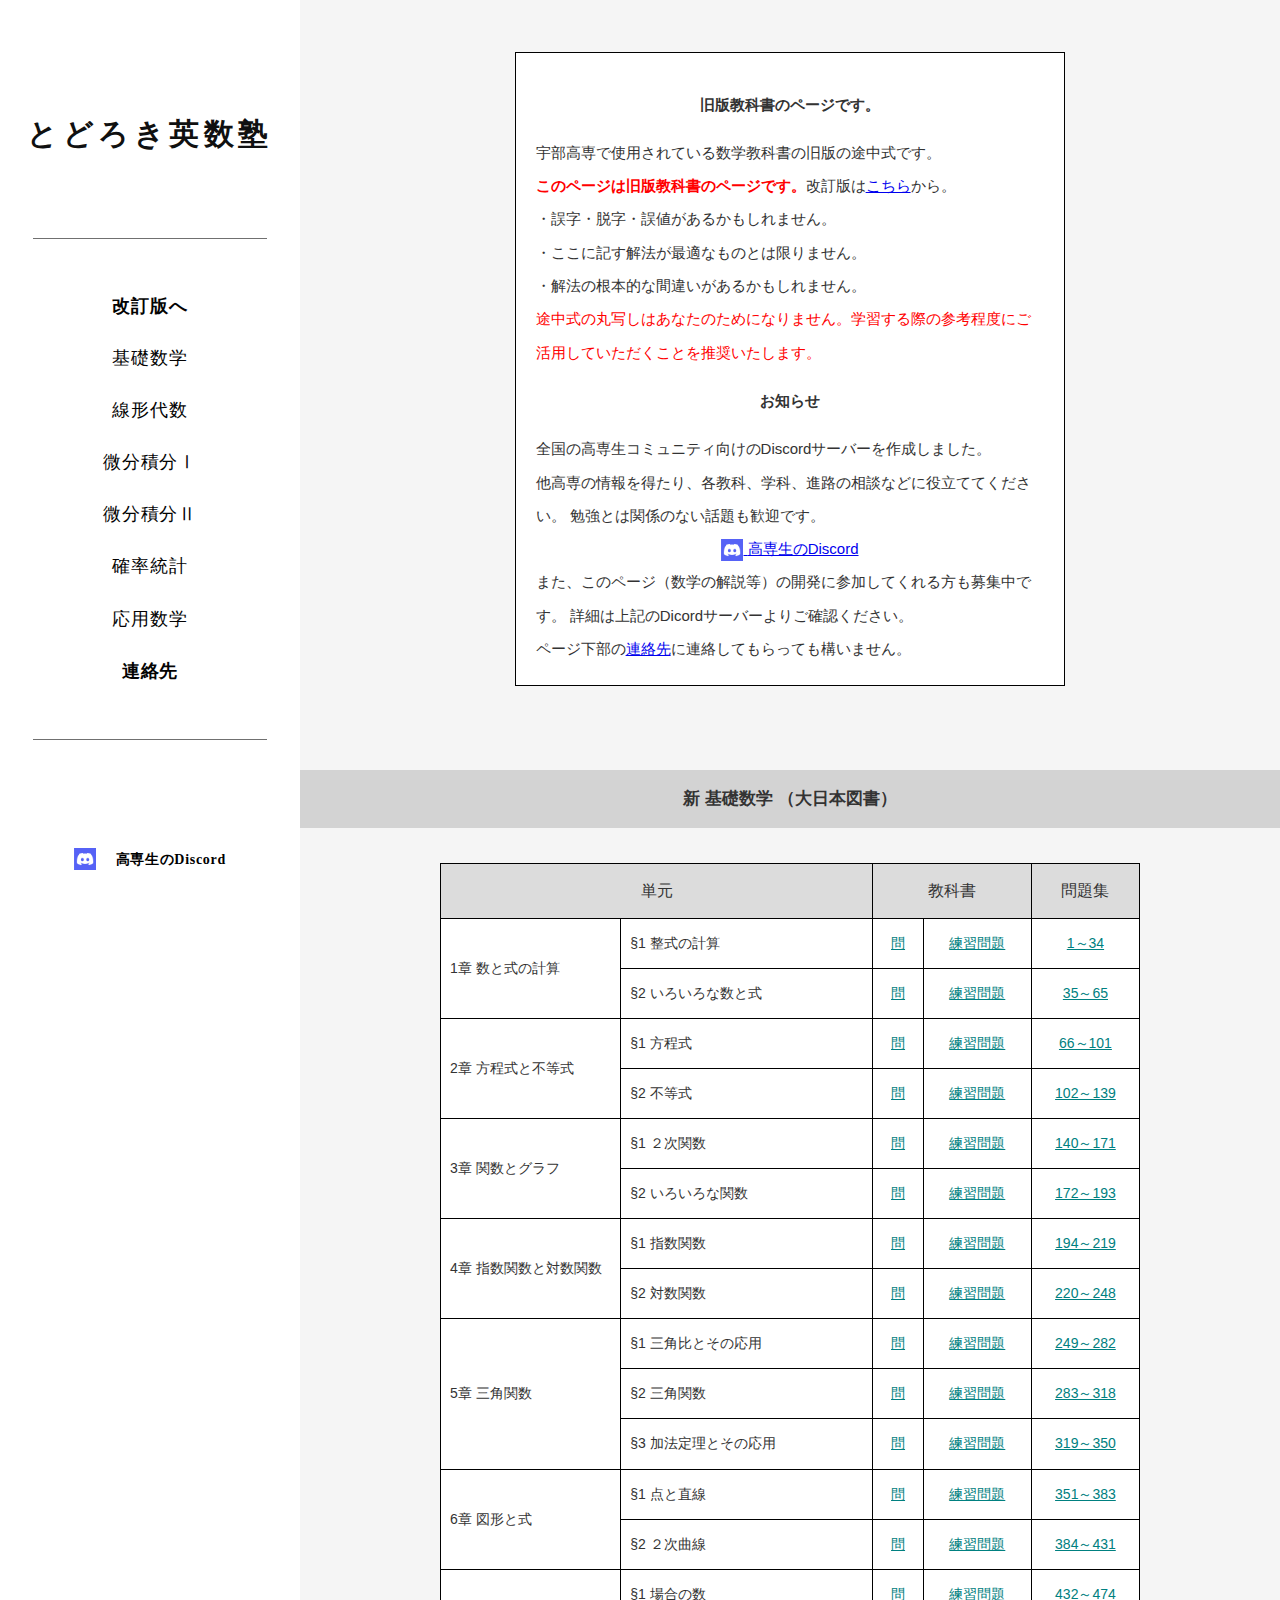
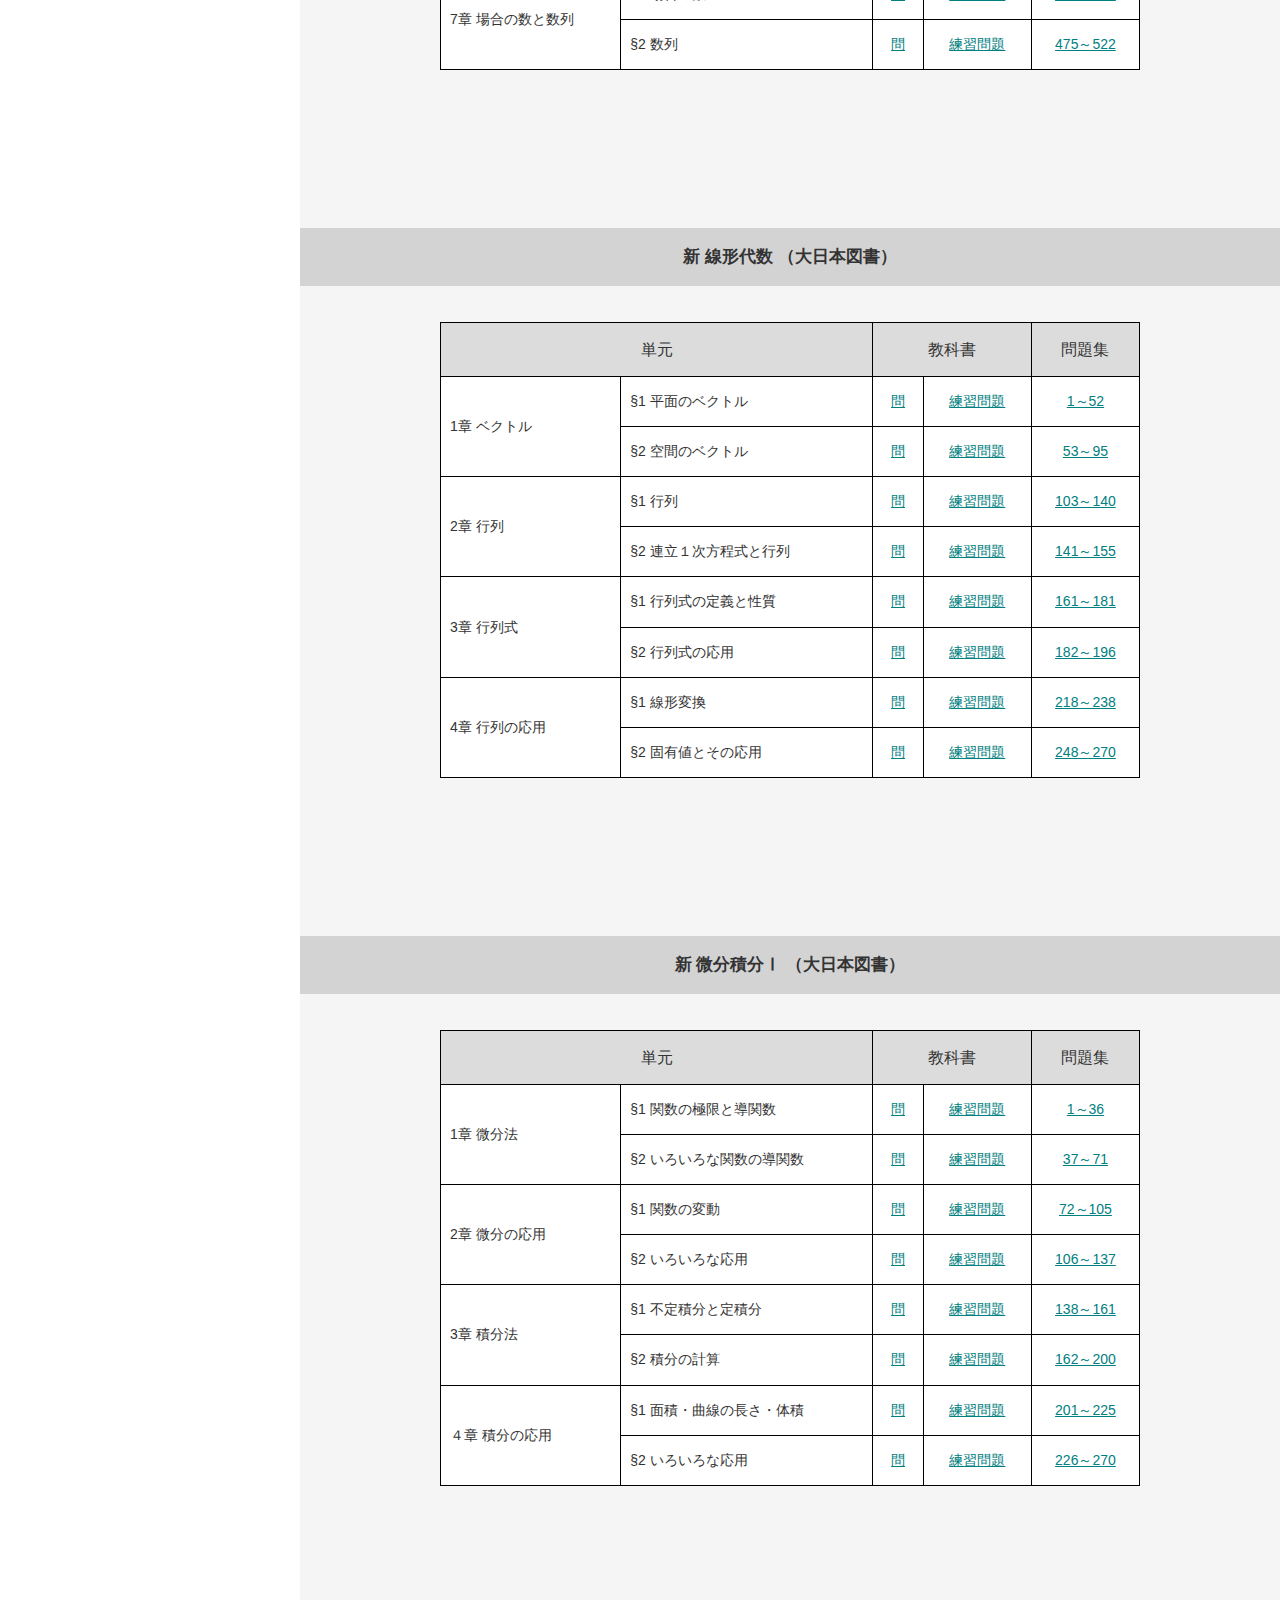
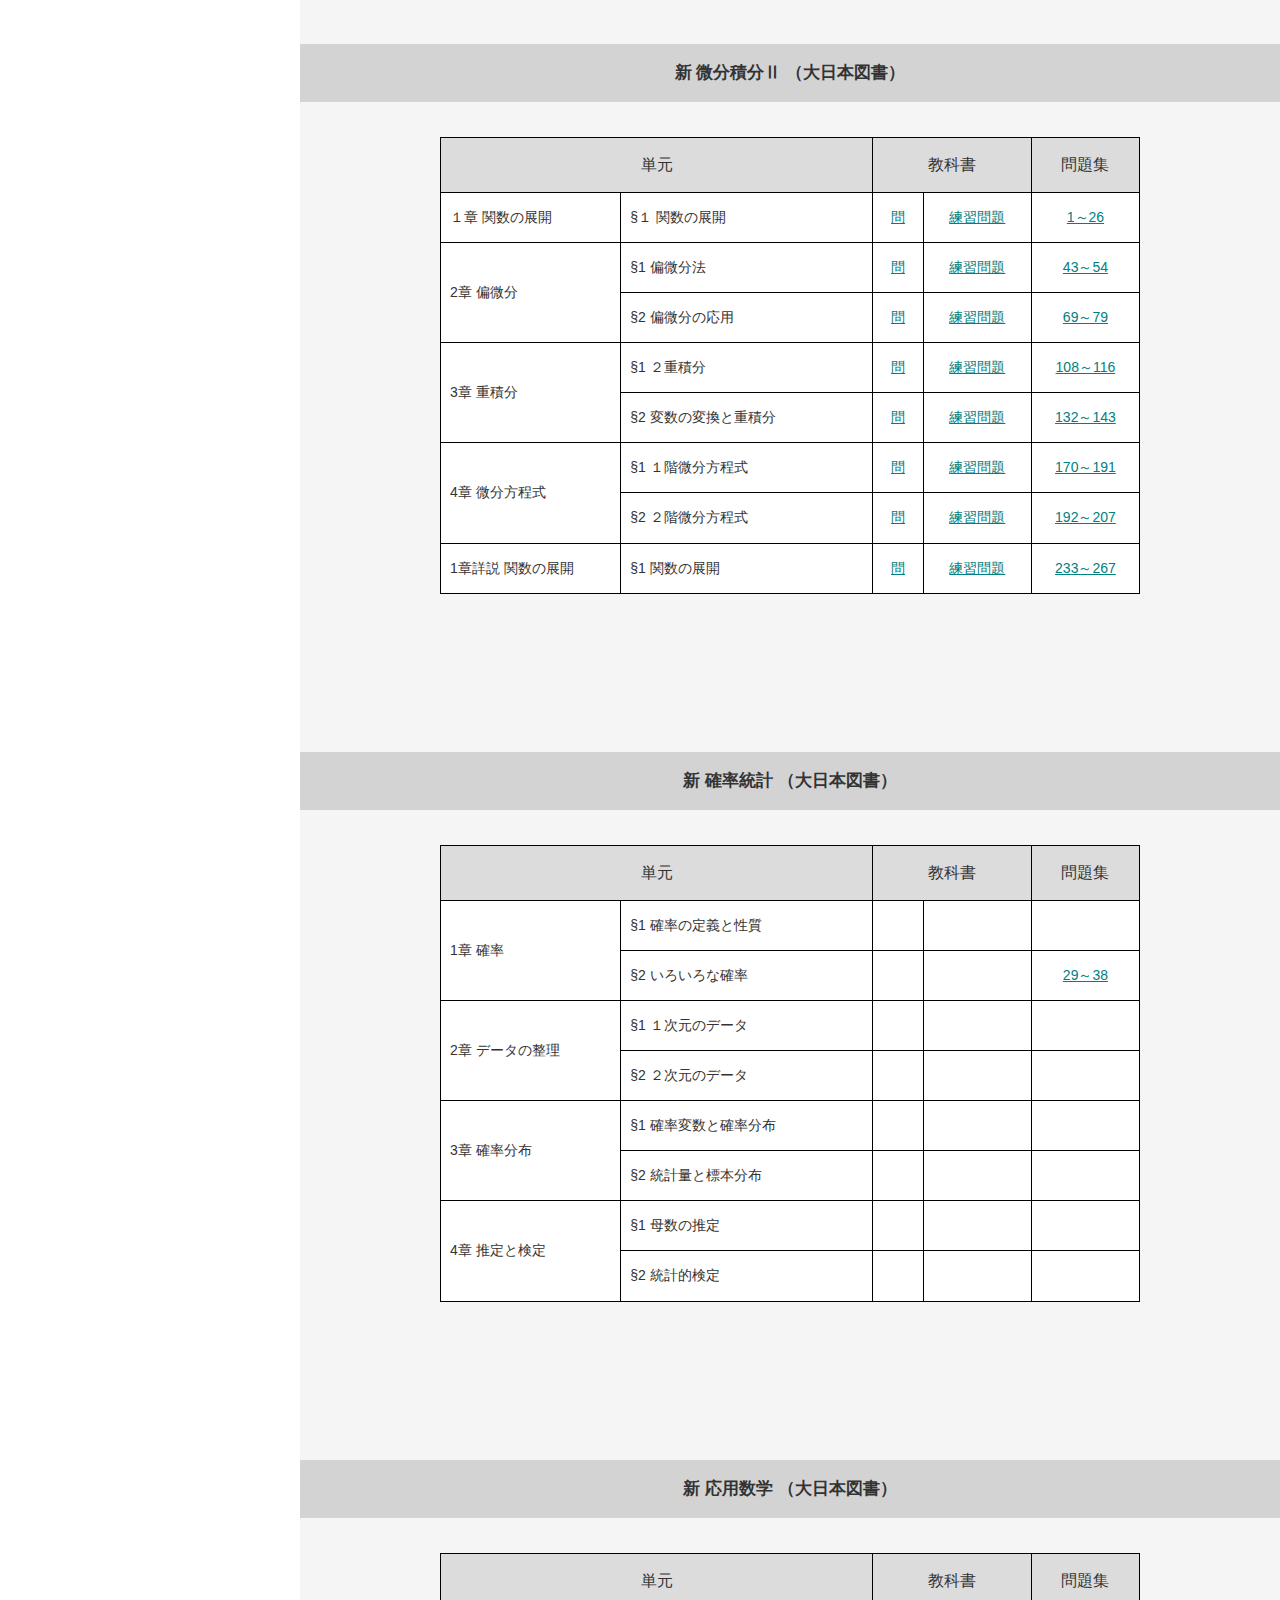
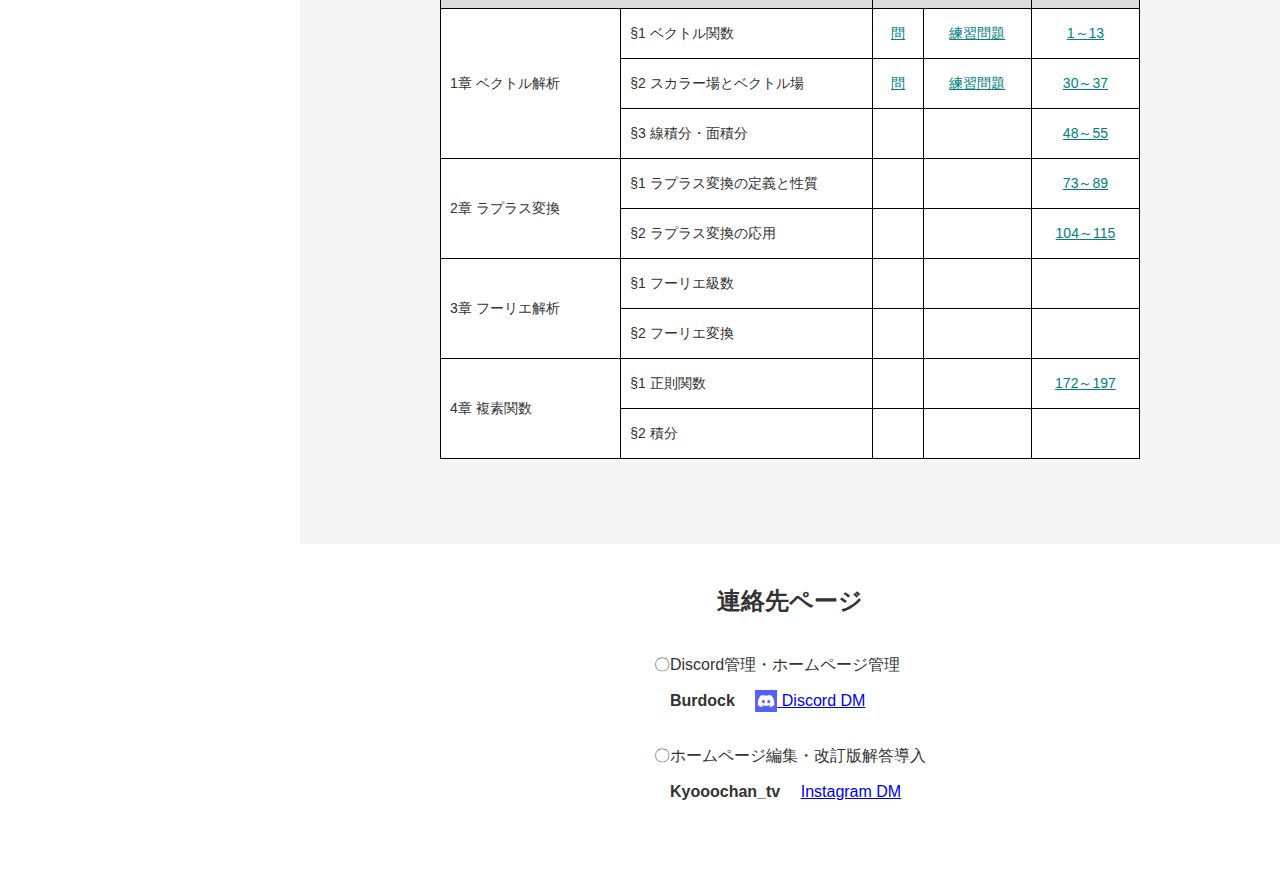
==== commit 94031c8e: "Update index_old.html" ====
--- a/index_old.html
+++ b/index_old.html
@@ -3,7 +3,7 @@
 <head>
     <meta charset="UTF-8">
     <meta name="viewport" content="width=device-width, initial-scale=1.0">
-    <title>とろどき英数塾｜旧版ページ</title>
+    <title>とどろき英数塾｜旧版ページ</title>
     <link rel="stylesheet" href="./css/sanitize.css">
     <link rel="stylesheet" href="./css/style.css">
     <link rel="stylesheet" href="./css/style2.css">
@@ -101,7 +101,7 @@
                                     <td>§1  方程式</td>
                                     <td class="link"><a href="./old_math_pdf_file/basic_mathematics/Chapter2/第2章§1方程式＿問.pdf" target="_blank">問</a></td>
                                     <td class="link"><a href="./old_math_pdf_file/basic_mathematics/Chapter2/第2章§1方程式＿練習問題.pdf" target="_blank">練習問題</a></td>
-                                    <td class="link"><a href="./old_math_pdf_file/basic_mathematics/Chapter2/第2章§1方程式＿66～101.pdf" target="_blank">6～101</a></td>
+                                    <td class="link"><a href="./old_math_pdf_file/basic_mathematics/Chapter2/第2章§1方程式＿66～101.pdf" target="_blank">66～101</a></td>
                                 </tr>
                                 <tr>
                                     <td>§2  不等式</td>
@@ -557,7 +557,7 @@
                 <div class="content-center">
                     <div class="contact-content">
                         <div class="person burdock">
-                            <div class="name">〇Dicord管理・ホームページ管理</div>
+                            <div class="name">〇Discord管理・ホームページ管理</div>
                             <span class="contact-name u-bold">Burdock</span>
                             <a class="contact-url" href="https://discord.com/users/378472931686219776" target="_blank">
                                 <img class="discord-icon" src="./img/discord.png"  alt="Dicord DM" width="22" height="18">
--- a/css/style2.css
+++ b/css/style2.css
@@ -493,6 +493,14 @@
     display: block;
   }
 }
+@media screen and (max-height:650px){
+  .p-header__menu-list {
+    padding-block: calc(15/1080*100vh);
+  }
+  .p-header__menu-item {
+    padding: calc(7/1080*100vh) 0;
+  }
+}
 
 /*------------------------------------------
  *  TOPページ
@@ -589,9 +597,6 @@
   height: 80px;
   width: 100%;
 }
-main{
-  background-color:azure
-}
 
 .white-page{
   background-color: white;
@@ -611,7 +616,7 @@
 .discord-icon{
   vertical-align: middle;
 }
-@media screen and (max-width: 480px){
+@media screen and (max-width: 768px){
   .is-drawerActive{
     overflow: hidden;
   }
@@ -628,8 +633,11 @@
 border: 1px solid black;
 background-color: white;
 }
+main{
+  background-color: #f5f5f5;
+}
 th{
-  background-color: #99ffff;
+  background-color: #dcdcdc;
 }
 
 .link, .cols{
@@ -637,10 +645,14 @@
   font-weight: normal;
 }
 
+tr a{
+  color: #008080;
+}
+
 .title{
   font-size: 17px;
   font-weight: bold;
-  background-color: #ccffff;
+  background-color: #d3d3d3;
   margin-top: 25px;
   padding: 10px;
   text-align: center;
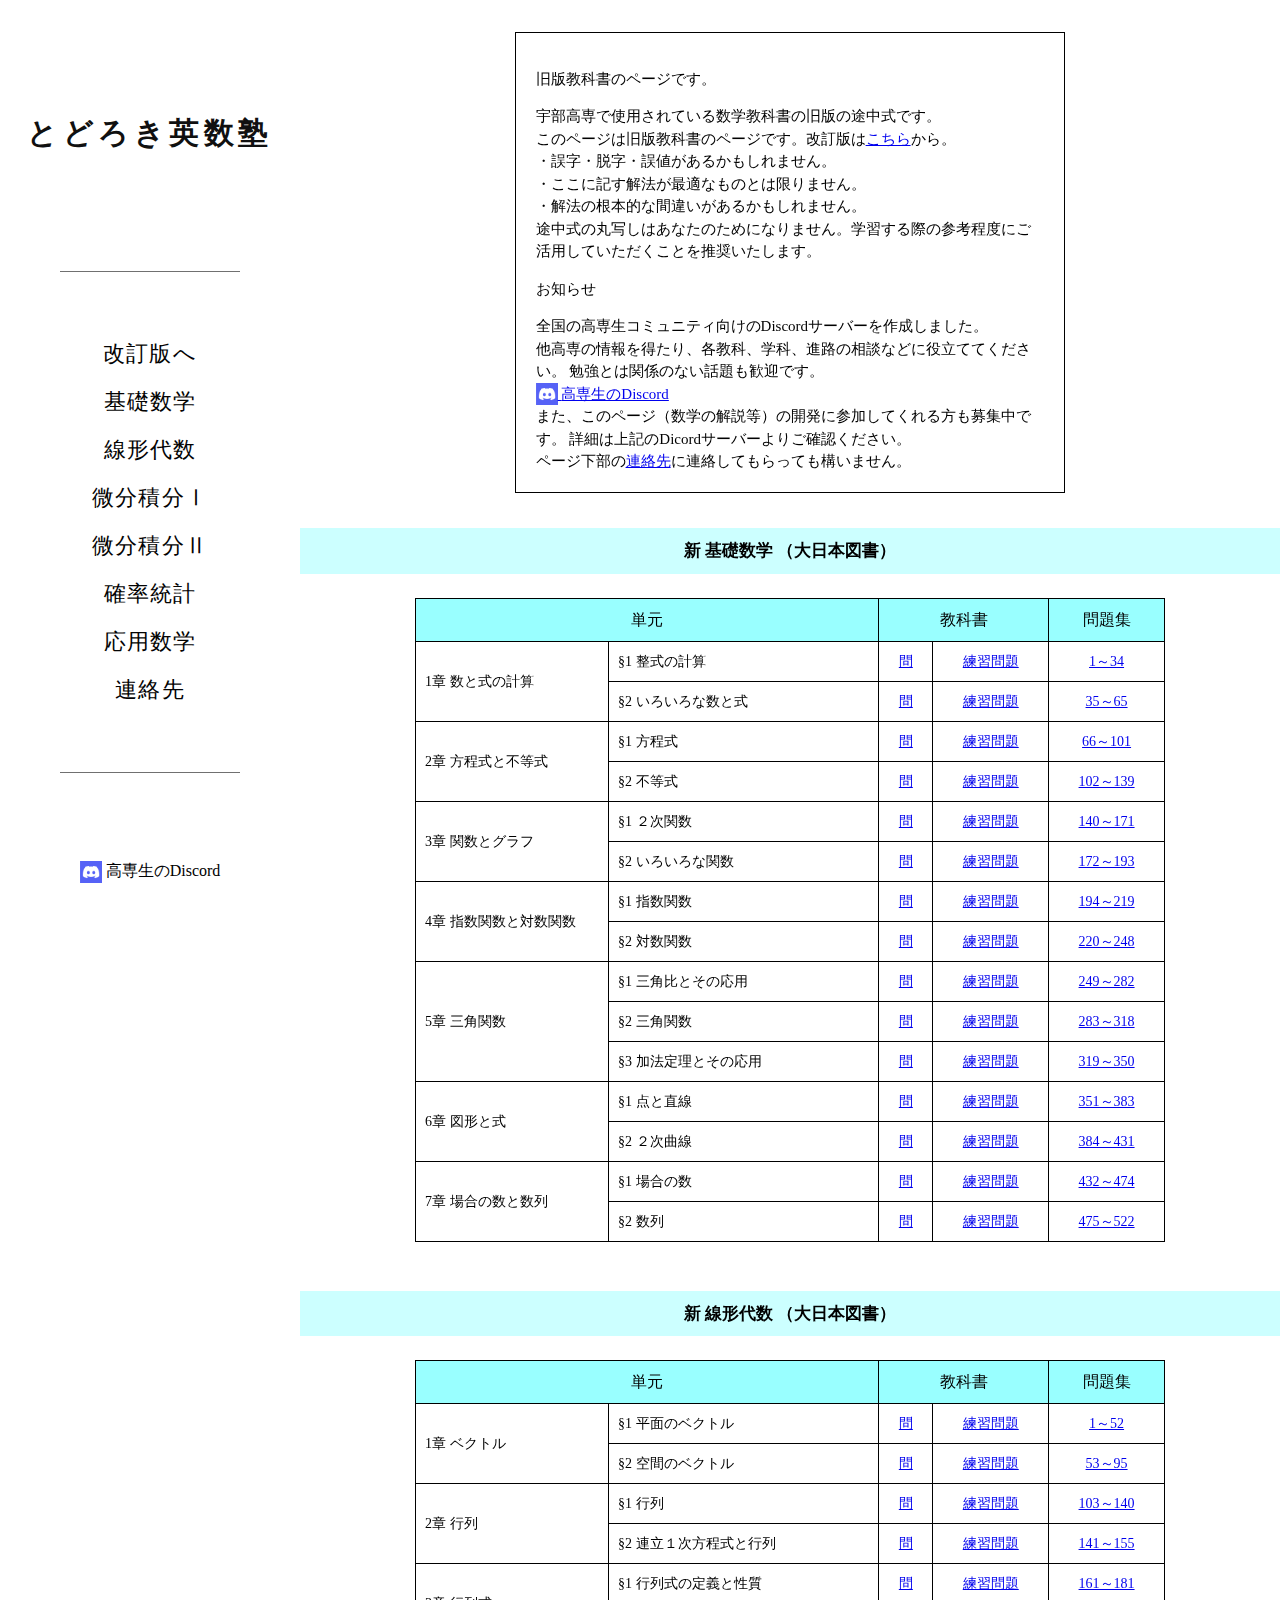
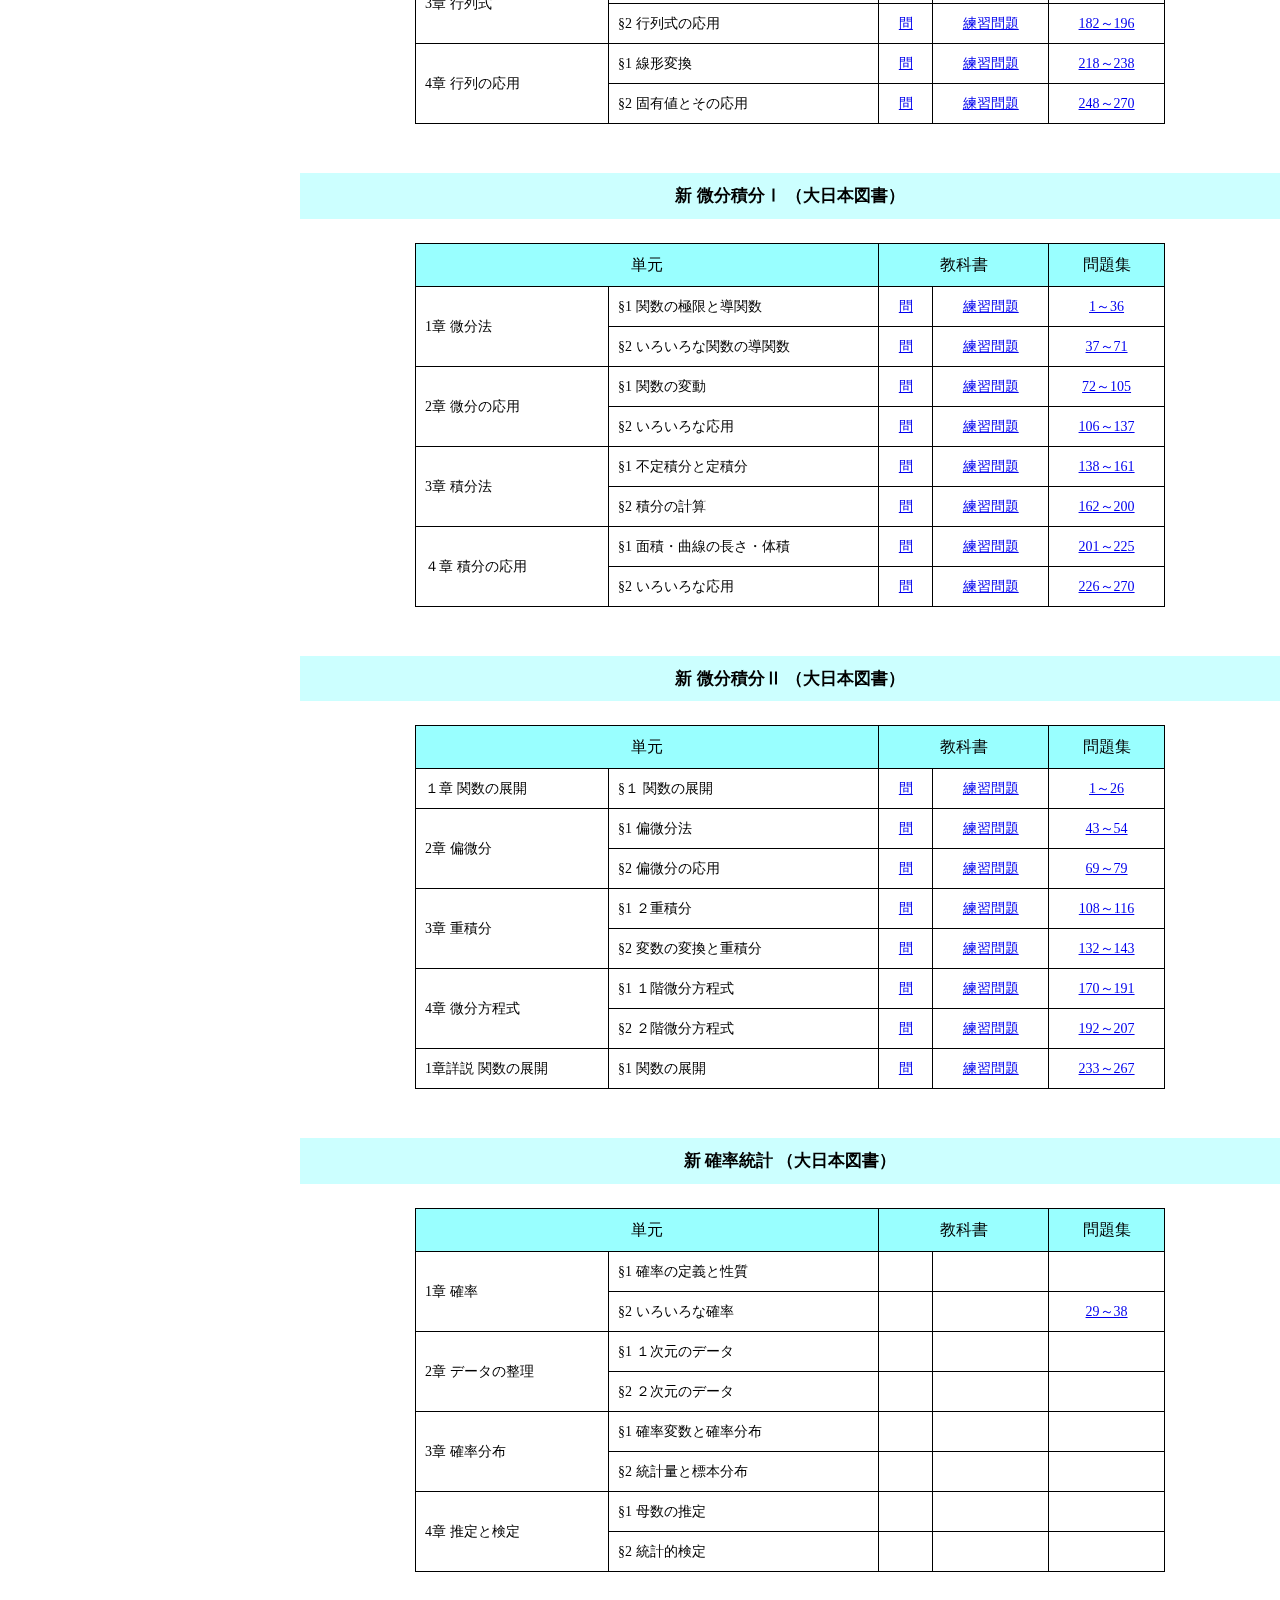
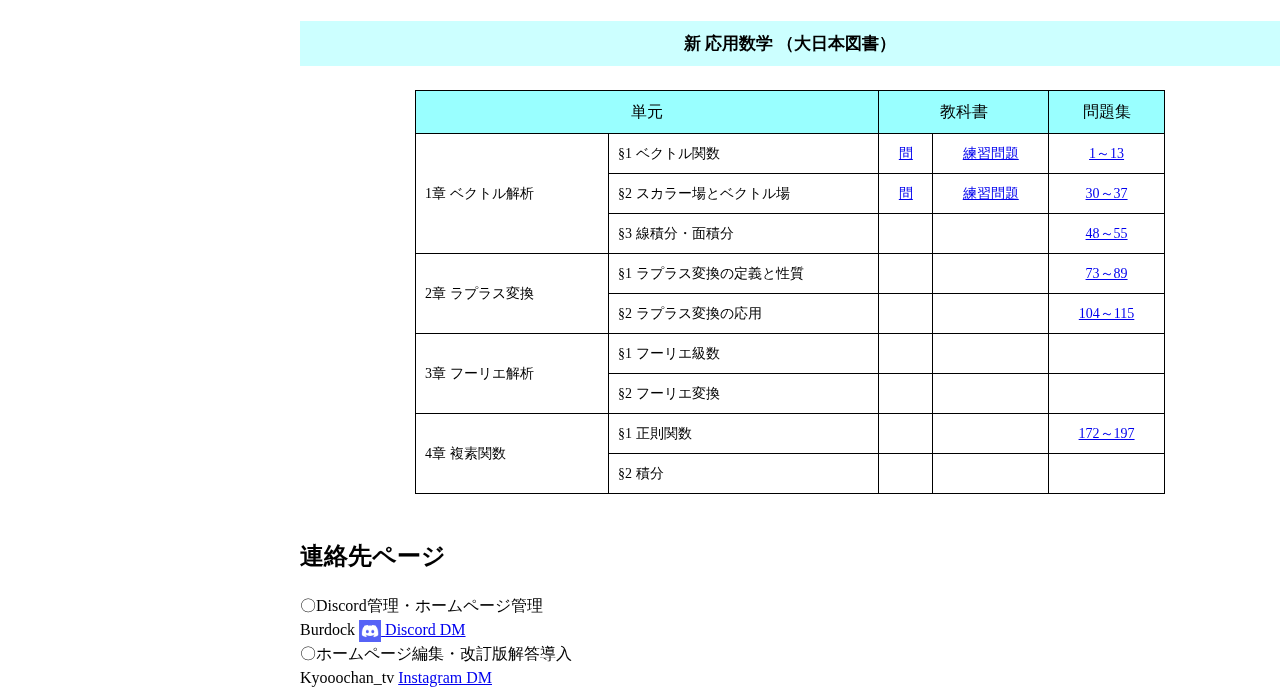
==== commit 3fbeeaed: "Update index_old.html" ====
--- a/index_old.html
+++ b/index_old.html
@@ -3,10 +3,16 @@
 <head>
     <meta charset="UTF-8">
     <meta name="viewport" content="width=device-width, initial-scale=1.0">
-    <title>とどろき英数塾｜旧版ページ</title>
+    <title>とどろき英数塾｜改訂版ページ</title>
     <link rel="stylesheet" href="./css/sanitize.css">
     <link rel="stylesheet" href="./css/style.css">
-    <link rel="stylesheet" href="./css/style2.css">
+    <meta property="og:locale" content="ja_JP">
+    <meta property="og:title" content="とどろき英数塾｜旧版ページ">
+    <meta property="og:description" content="宇部高専で使用している教科書の少し詳しい解答例など">
+    <meta property="og:url" content="nct.html">
+    <meta property="og:image" content="./img/Thumbnail.png">
+    <meta property="og:type" content="website">
+    <meta property="og:site_name" content="とどろき英数塾｜旧版ページ">
 </head>
 <body id="top" class="u-fixed-bg">
     <div id="wrapper">
@@ -14,7 +20,7 @@
             <div class="l-inner p-header__inner">
                 <div class="p-header__logo">
                     <a href="./index_old.html">
-                        <h1 class="p-header__ttl">とどろき<br class="display-none">英数塾</h1>
+                        <h1 class="p-header__ttl">とどろき英数塾</h1>
                     </a>
                 </div>
                 <div class="p-header__menu-wrapper">
@@ -37,7 +43,7 @@
                 <div class="p-header__sns">
                     <a href="https://discord.com/invite/dCeU9BKnT7" target="_blank" rel="noopener noreferrer">
                         <img class="discord-icon" src="./img/discord.png" alt="" width="22" height="18">
-                        <span class="p-header__twitter">高専生のDiscord</span>
+                        <span class="p-header__discord">高専生のDiscord</span>
                     </a>
                 </div>
             </div>
@@ -572,31 +578,8 @@
                     </div>
                 </div>
             </section>
-  
-    </main>
-    
+        </main>
     </div><!-- /#wrapper -->
-    <script>
-        document.addEventListener("DOMContentLoaded", function () {
-            // ボタン要素を取得
-            var hamburgerButton = document.getElementById("js-hamburger");
-            
-            // ボタンがクリックされたときの処理を定義
-            hamburgerButton.addEventListener("click", function () {
-                // body要素にクラス "is-drawerActive" を追加
-                document.body.classList.toggle("is-drawerActive");
-            });
-
-            const menu = document.querySelector('.p-header__menu-list');
-            const menuItems = menu.querySelectorAll('a');
-
-            menuItems.forEach(function(item) {
-                item.addEventListener('click', function() {
-                // メニューがクリックされたら、メニューを閉じる
-                    document.body.classList.toggle("is-drawerActive");
-                });
-            });
-        });
-    </script>
+    <script type="text/javascript" src="./js/script.js"></script>
 </body>
 </html>
